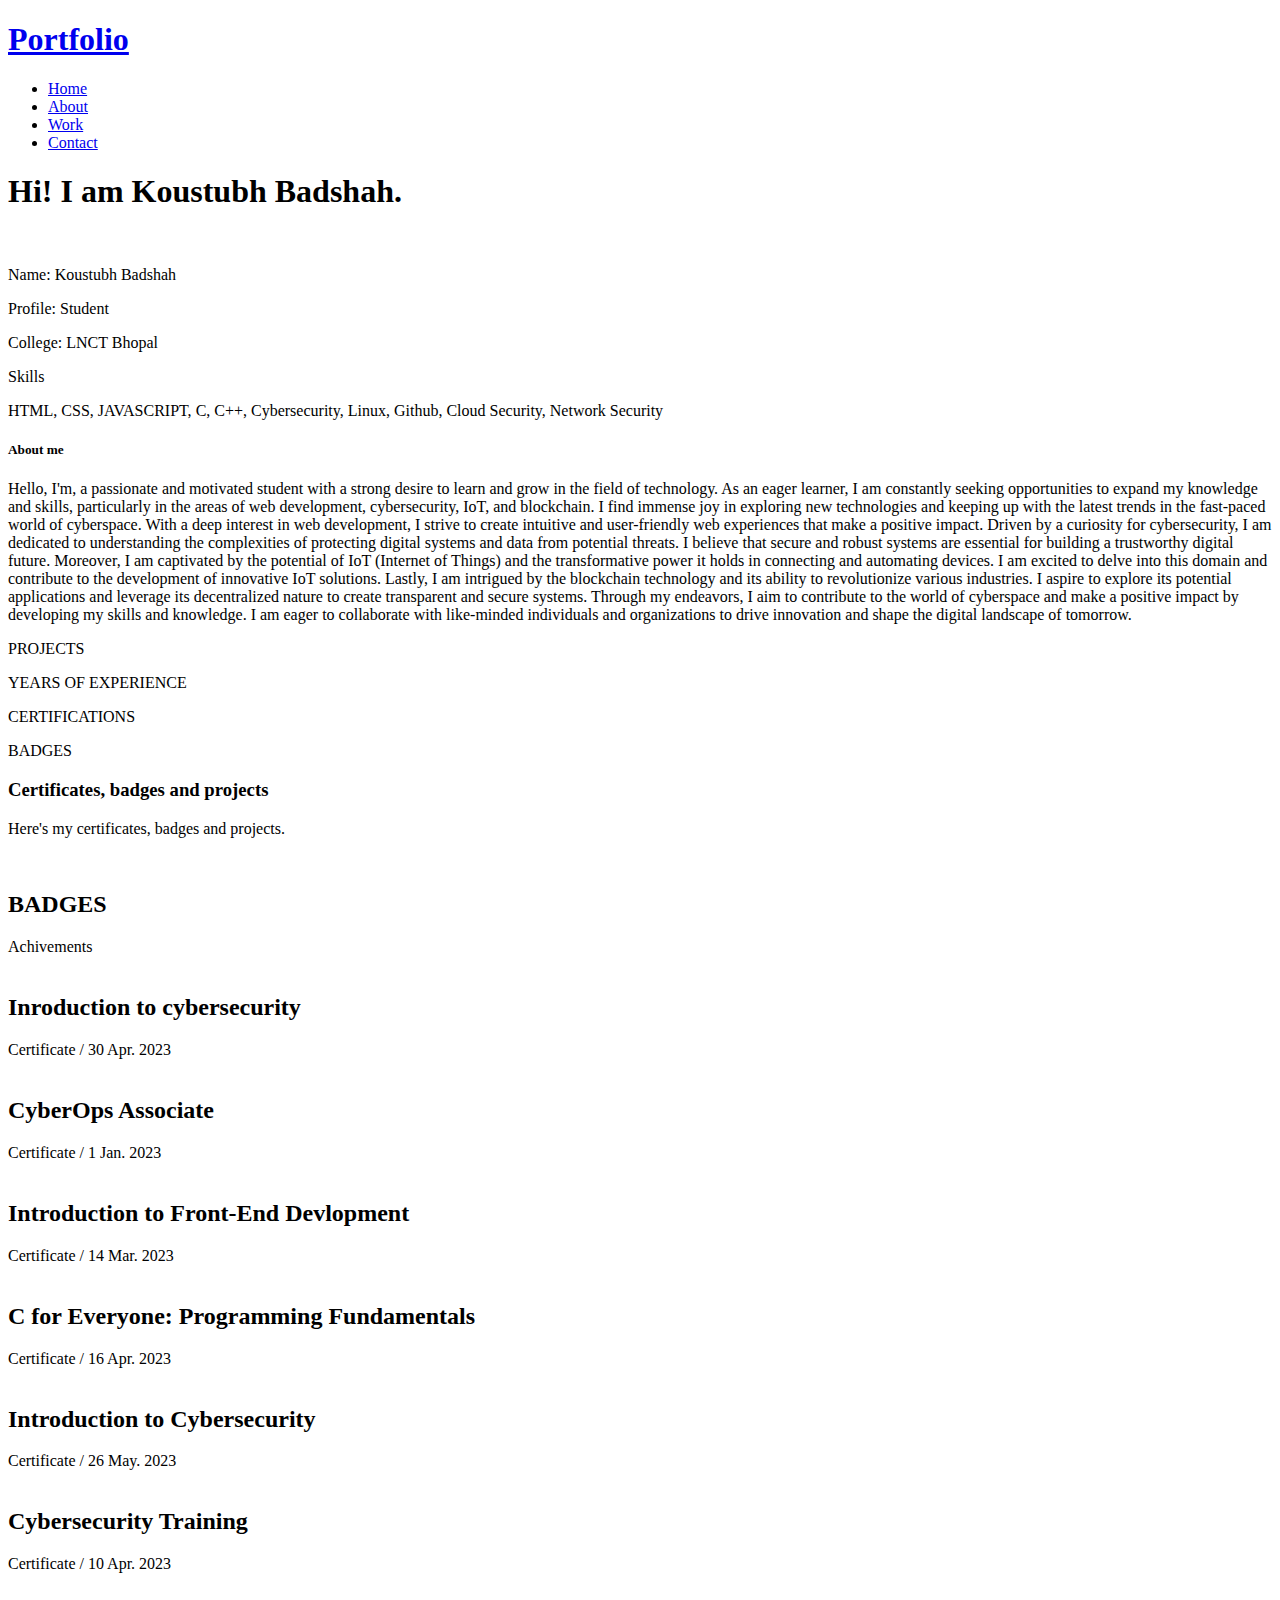
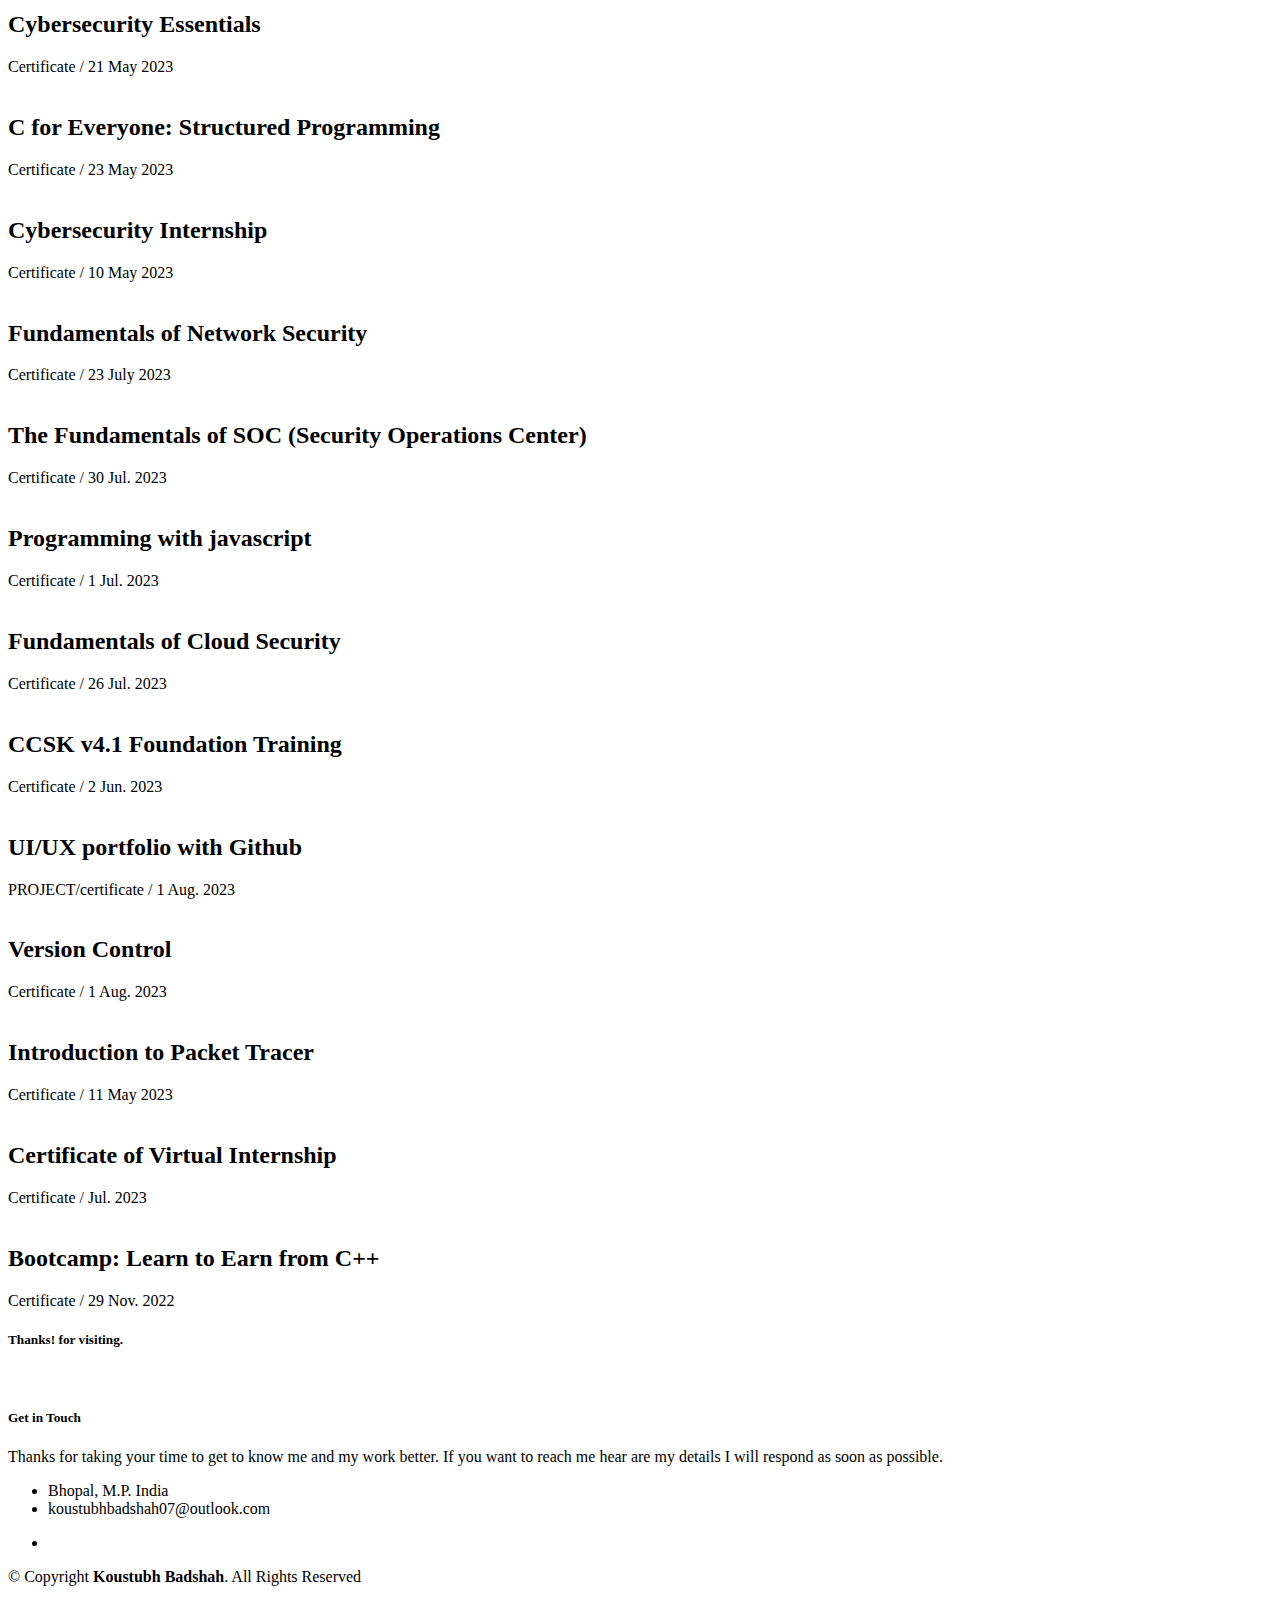
==== index.html @ f65e0d60 "added html file outside" ====
<!DOCTYPE html>
<html lang="en">

<head>
  <meta charset="utf-8">
  <meta content="width=device-width, initial-scale=1.0" name="viewport">

  <title>Koustubh-portfolio</title>
  <meta content="" name="description">
  <meta content="" name="keywords">

  <!-- Favicons -->
  <link href="assets/img/unnamed.jpg" rel="icon">
  <link href="assets/img/unnamed.jpg" rel="apple-touch-icon">

  <!-- Vendor CSS Files -->
  <link href="assets/vendor/bootstrap/css/bootstrap.min.css" rel="stylesheet">
  <link href="assets/vendor/bootstrap-icons/bootstrap-icons.css" rel="stylesheet">
  <link href="assets/vendor/glightbox/css/glightbox.min.css" rel="stylesheet">
  <link href="assets/vendor/swiper/swiper-bundle.min.css" rel="stylesheet">

  <!-- Template Main CSS File -->
  <link href="assets/css/style.css" rel="stylesheet">

  <!-- =======================================================
  * Template Name: DevFolio
  * Updated: Jul 27 2023 with Bootstrap v5.3.1
  * Template URL: https://bootstrapmade.com/devfolio-bootstrap-portfolio-html-template/
  * Author: BootstrapMade.com
  * License: https://bootstrapmade.com/license/
  ======================================================== -->
</head>

<body>

  <!-- ======= Header ======= -->
  <header id="header" class="fixed-top">
    <div class="container d-flex align-items-center justify-content-between">

      <h1 class="logo"><a href="index.html">Portfolio</a></h1>
      <!-- Uncomment below if you prefer to use an image logo -->
      <!-- <a href="index.html" class="logo"><img src="assets/img/logo.png" alt="" class="img-fluid"></a>-->

      <nav id="navbar" class="navbar">
        <ul>
          <li><a class="nav-link scrollto active" href="#hero">Home</a></li>
          <li><a class="nav-link scrollto" href="#about">About</a></li>
          <!-- <li><a class="nav-link scrollto" href="#services">Skills</a></li> -->
          <li><a class="nav-link scrollto " href="#work">Work</a></li>
          <!-- <li><a class="nav-link scrollto " href="#blog">Blog</a></li> -->
          <!-- <li class="dropdown"><a href="#"><span>Drop Down</span> <i class="bi bi-chevron-down"></i></a>
            <ul>
              <li><a href="#">Drop Down 1</a></li>
              <li class="dropdown"><a href="#"><span>Deep Drop Down</span> <i class="bi bi-chevron-right"></i></a>
                <ul>
                  <li><a href="#">Deep Drop Down 1</a></li>
                  <li><a href="#">Deep Drop Down 2</a></li>
                  <li><a href="#">Deep Drop Down 3</a></li>
                  <li><a href="#">Deep Drop Down 4</a></li>
                  <li><a href="#">Deep Drop Down 5</a></li>
                </ul>
              </li>
              <li><a href="#">Drop Down 2</a></li>
              <li><a href="#">Drop Down 3</a></li>
              <li><a href="#">Drop Down 4</a></li>
            </ul>
          </li> -->
          <li><a class="nav-link scrollto" href="#contact">Contact</a></li>
        </ul>
        <i class="bi bi-list mobile-nav-toggle"></i>
      </nav><!-- .navbar -->

    </div>
  </header><!-- End Header -->

  <!-- ======= Hero Section ======= -->
  <div id="hero" class="hero route bg-image" style="background-image: url(assets/img/siluette.jpg)">
    <div class="overlay-itro"></div>
    <div class="hero-content display-table">
      <div class="table-cell">
        <div class="container">
          <!--<p class="display-6 color-d">Hello, world!</p>-->
          <h1 class="hero-title mb-4">Hi! I am Koustubh Badshah.</h1>
          <p class="hero-subtitle"><span class="typed" data-typed-items="Creative Designer, Web Developer, Freelancer, Cybersecurity"></span></p>
          <!-- <p class="pt-3"><a class="btn btn-primary btn js-scroll px-4" href="#about" role="button">Learn More</a></p> -->
        </div>
      </div>
    </div>
  </div><!-- End Hero Section -->

  <main id="main">

    <!-- ======= About Section ======= -->
    <section id="about" class="about-mf sect-pt4 route">
      <div class="container">
        <div class="row">
          <div class="col-sm-12">
            <div class="box-shadow-full">
              <div class="row">
                <div class="col-md-6">
                  <div class="row">
                    <div class="col-sm-6 col-md-5">
                      <div class="about-img">
                        <img src="assets/img/img.png" class="img-fluid rounded b-shadow-a" alt="">
                      </div>
                    </div>
                    <div class="col-sm-6 col-md-7">
                      <div class="about-info">
                        <p><span class="title-s">Name: </span> <span>Koustubh Badshah</span></p>
                        <p><span class="title-s">Profile: </span> <span>Student</span></p>
                        <p><span class="title-s">College: </span> <span>LNCT Bhopal</span></p>
                        <!-- <p><span class="title-s">Email: </span> <span>contact@example.com</span></p> -->
                        <!-- <p><span class="title-s">Phone: </span> <span>(617) 557-0089</span></p> -->
                      </div>
                    </div>
                  </div>
                  <div class="skill-mf">
                    <p class="title-s">Skills</p>
                    <span>HTML,</span> <span class="pull-right"></span>
                    <!-- <div class="progress">
                      <div class="progress-bar" role="progressbar" style="width: 85%;" aria-valuenow="85" aria-valuemin="0" aria-valuemax="100"></div>
                    </div> -->
                    <span>CSS,</span> <span class="pull-right"></span>
                    <!-- <div class="progress">
                      <div class="progress-bar" role="progressbar" style="width: 75%" aria-valuenow="75" aria-valuemin="0" aria-valuemax="100"></div>
                    </div> -->
                    <!-- <span>PHP</span> <span class="pull-right">50%</span>
                    <div class="progress">
                      <div class="progress-bar" role="progressbar" style="width: 50%" aria-valuenow="50" aria-valuemin="0" aria-valuemax="100"></div>
                    </div> -->
                    <span>JAVASCRIPT,</span> <span class="pull-right"></span>
                    <!-- <div class="progress">
                      <div class="progress-bar" role="progressbar" style="width: 90%" aria-valuenow="90" aria-valuemin="0" aria-valuemax="100"></div>
                    </div> -->
                    <span>C,</span> <span class="pull-right"></span>
                    <!-- <div class="progress">
                      <div class="progress-bar" role="progressbar" style="width: 90%" aria-valuenow="90" aria-valuemin="0" aria-valuemax="100"></div>
                    </div> -->
                    <span>C++,</span> <span class="pull-right"></span>
                    <!-- <div class="progress">
                      <div class="progress-bar" role="progressbar" style="width: 90%" aria-valuenow="90" aria-valuemin="0" aria-valuemax="100"></div>
                    </div> -->
                    <span>Cybersecurity,</span> <span class="pull-right"></span>
                    <!-- <div class="progress">
                      <div class="progress-bar" role="progressbar" style="width: 90%" aria-valuenow="90" aria-valuemin="0" aria-valuemax="100"></div>
                    </div> -->
                    <span>Linux,</span> <span class="pull-right"></span>
                    <!-- <div class="progress">
                      <div class="progress-bar" role="progressbar" style="width: 90%" aria-valuenow="90" aria-valuemin="0" aria-valuemax="100"></div>
                    </div> -->
                    <span>Github,</span> <span class="pull-right"></span>
                    <!-- <div class="progress">
                      <div class="progress-bar" role="progressbar" style="width: 90%" aria-valuenow="90" aria-valuemin="0" aria-valuemax="100"></div>
                    </div> -->
                    <span>Cloud Security,</span> <span class="pull-right"></span>
                    <!-- <div class="progress">
                      <div class="progress-bar" role="progressbar" style="width: 90%" aria-valuenow="90" aria-valuemin="0" aria-valuemax="100"></div>
                    </div> -->
                    <span>Network Security</span> <span class="pull-right"></span>
                    <!-- <div class="progress">
                      <div class="progress-bar" role="progressbar" style="width: 90%" aria-valuenow="90" aria-valuemin="0" aria-valuemax="100"></div>
                    </div>
                    <span>Cybersecurity</span> <span class="pull-right"></span>
                    <div class="progress">
                      <div class="progress-bar" role="progressbar" style="width: 90%" aria-valuenow="90" aria-valuemin="0" aria-valuemax="100"></div>
                    </div>
                    <span>Cybersecurity</span> <span class="pull-right"></span>
                    <div class="progress">
                      <div class="progress-bar" role="progressbar" style="width: 90%" aria-valuenow="90" aria-valuemin="0" aria-valuemax="100"></div>
                    </div> -->
                  </div>
                </div>
                <div class="col-md-6">
                  <div class="about-me pt-4 pt-md-0">
                    <div class="title-box-2">
                      <h5 class="title-left">
                        About me
                      </h5>
                    </div>
                    <p class="lead">
                      Hello, I'm, a passionate and motivated student with a strong desire to learn and grow in the field of technology. As
                      an eager learner, I am constantly seeking opportunities to expand my knowledge and skills, particularly in the areas
                      of web development, cybersecurity, IoT, and blockchain.
                    
                      I find immense joy in exploring new technologies and keeping up with the latest trends in the fast-paced world of
                      cyberspace. With a deep interest in web development, I strive to create intuitive and user-friendly web experiences
                      that make a positive impact.
                    
                      Driven by a curiosity for cybersecurity, I am dedicated to understanding the complexities of protecting digital
                      systems and data from potential threats. I believe that secure and robust systems are essential for building a
                      trustworthy digital future.
                    
                      Moreover, I am captivated by the potential of IoT (Internet of Things) and the transformative power it holds in
                      connecting and automating devices. I am excited to delve into this domain and contribute to the development of
                      innovative IoT solutions.
                    
                      Lastly, I am intrigued by the blockchain technology and its ability to revolutionize various industries. I aspire to
                      explore its potential applications and leverage its decentralized nature to create transparent and secure systems.
                    
                      Through my endeavors, I aim to contribute to the world of cyberspace and make a positive impact by developing my
                      skills and knowledge. I am eager to collaborate with like-minded individuals and organizations to drive innovation and
                      shape the digital landscape of tomorrow.
                    </p>
                  </div>
                </div>
              </div>
            </div>
          </div>
        </div>
      </div>
    </section><!-- End About Section -->

   

    <!-- ======= Counter Section ======= -->
    <div class="section-counter paralax-mf bg-image" style="background-image: url(assets/img/counters-bg.jpg)">
      <div class="overlay-mf"></div>
      <div class="container position-relative">
        <div class="row">
          <div class="col-sm-3 col-lg-3">
            <div class="counter-box counter-box pt-4 pt-md-0">
              <div class="counter-ico">
                <span class="ico-circle"><i class="bi bi-check"></i></span>
              </div>
              <div class="counter-num">
                <p data-purecounter-start="0" data-purecounter-end="1" data-purecounter-duration="1" class="counter purecounter"></p>
                <span class="counter-text">PROJECTS</span>
              </div>
            </div>
          </div>
          <div class="col-sm-3 col-lg-3">
            <div class="counter-box pt-4 pt-md-0">
              <div class="counter-ico">
                <span class="ico-circle"><i class="bi bi-journal-richtext"></i></span>
              </div>
              <div class="counter-num">
                <p data-purecounter-start="0" data-purecounter-end="0" data-purecounter-duration="1" class="counter purecounter"></p>
                <span class="counter-text">YEARS OF EXPERIENCE</span>
              </div>
            </div>
          </div>
          <div class="col-sm-3 col-lg-3">
            <div class="counter-box pt-4 pt-md-0">
              <div class="counter-ico">
                <span class="ico-circle"><i class="bi bi-people"></i></span>
              </div>
              <div class="counter-num">
                <p data-purecounter-start="0" data-purecounter-end="17" data-purecounter-duration="1" class="counter purecounter"></p>
                <span class="counter-text">CERTIFICATIONS</span>
              </div>
            </div>
          </div>
          <div class="col-sm-3 col-lg-3">
            <div class="counter-box pt-4 pt-md-0">
              <div class="counter-ico">
                <span class="ico-circle"><i class="bi bi-award"></i></span>
              </div>
              <div class="counter-num">
                <p data-purecounter-start="0" data-purecounter-end="2" data-purecounter-duration="1" class="counter purecounter"></p>
                <span class="counter-text">BADGES</span>
              </div>
            </div>
          </div>
        </div>
      </div>
    </div><!-- End Counter Section -->

    <!-- ======= Portfolio Section ======= -->
    <section id="work" class="portfolio-mf sect-pt4 route">
      <div class="container">
        <div class="row">
          <div class="col-sm-12">
            <div class="title-box text-center">
              <h3 class="title-a">
                Certificates, badges and projects
              </h3>
              <p class="subtitle-a">
                Here's my certificates, badges and projects. 
              </p>
              <div class="line-mf"></div>
            </div>
          </div>
        </div>
        <div class="row">
          <div class="col-md-4">
            <div class="work-box">
              <a href="assets/img/quality-badge.jpg" data-gallery="portfolioGallery" class="portfolio-lightbox">
                <div class="work-img">
                  <img src="assets/img/quality-badge.jpg" alt="" class="img-fluid">
                </div>
              </a>
              <div class="work-content">
                <div class="row">
                  <div class="col-sm-8">
                    <h2 class="w-title">BADGES</h2>
                    <div class="w-more">
                      <span class="w-ctegory">Achivements</span> 
                    </div>
                  </div>
                  <div class="col-sm-4">
                    <div class="w-like">
                      <a href="badge.html"> <span class="bi bi-plus-circle"></span></a>
                    </div>
                  </div>
                </div>
              </div>
            </div>
          </div>
          <div class="col-md-4">
            <div class="work-box">
              <a href="assets/img/cisco introduction to cybersecurity.jpeg" data-gallery="portfolioGallery" class="portfolio-lightbox">
                <div class="work-img">
                  <img src="assets/img/cisco introduction to cybersecurity.jpeg" alt="" class="img-fluid">
                </div>
              </a>
              <div class="work-content">
                <div class="row">
                  <div class="col-sm-8">
                    <h2 class="w-title">Inroduction to cybersecurity</h2>
                    <div class="w-more">
                      <span class="w-ctegory">Certificate</span> / <span class="w-date">30 Apr. 2023</span>
                   <!-- <p>
                    can describe hear !!!!!!!!!!
                   </p> -->
                    </div>
                  </div>
                  <!-- <div class="col-sm-4">
                    <div class="w-like">
                      <a href="portfolio-details.html"> <span class="bi bi-plus-circle"></span></a>
                    </div>
                  </div>  -->
                </div>
              </div>
            </div>
          </div>
          <div class="col-md-4">
            <div class="work-box">
              <a href="assets/img/cisco cyberops associate.jpeg" data-gallery="portfolioGallery" class="portfolio-lightbox">
                <div class="work-img">
                  <img src="assets/img/cisco cyberops associate.jpeg" alt="" class="img-fluid">
                </div>
              </a>
              <div class="work-content">
                <div class="row">
                  <div class="col-sm-8">
                    <h2 class="w-title">CyberOps Associate</h2>
                    <div class="w-more">
                      <span class="w-ctegory">Certificate</span> / <span class="w-date">1 Jan. 2023</span>
                    </div>
                  </div>
                  <!-- <div class="col-sm-4">
                    <div class="w-like">
                      <a href="portfolio-details.html"> <span class="bi bi-plus-circle"></span></a>
                    </div>
                  </div> -->
                </div>
              </div>
            </div>
          </div>
          <div class="col-md-4">
            <div class="work-box">
              <a href="assets/img/courcera intro-to-frontend.jpeg" data-gallery="portfolioGallery" class="portfolio-lightbox">
                <div class="work-img">
                  <img src="assets/img/courcera intro-to-frontend.jpeg" alt="" class="img-fluid">
                </div>
              </a>
              <div class="work-content">
                <div class="row">
                  <div class="col-sm-8">
                    <h2 class="w-title">Introduction to Front-End Devlopment</h2>
                    <div class="w-more">
                      <span class="w-ctegory">Certificate</span> / <span class="w-date">14 Mar. 2023</span>
                    </div>
                  </div>
                  <!-- <div class="col-sm-4">
                    <div class="w-like">
                      <a href="portfolio-details.html"> <span class="bi bi-plus-circle"></span></a>
                    </div>
                  </div> -->
                </div>
              </div>
            </div>
          </div>
          <div class="col-md-4">
            <div class="work-box">
              <a href="assets/img/c fundamental prog.jpeg" data-gallery="portfolioGallery" class="portfolio-lightbox">
                <div class="work-img">
                  <img src="assets/img/c fundamental prog.jpeg" alt="" class="img-fluid">
                </div>
              </a>
              <div class="work-content">
                <div class="row">
                  <div class="col-sm-8">
                    <h2 class="w-title">C for Everyone: Programming Fundamentals</h2>
                    <div class="w-more">
                      <span class="w-ctegory">Certificate</span> / <span class="w-date">16 Apr. 2023</span>
                    </div>
                  </div>
                  <!-- <div class="col-sm-4">
                    <div class="w-like">
                      <a href="portfolio-details.html"> <span class="bi bi-plus-circle"></span></a>
                    </div>
                  </div> -->
                </div>
              </div>
            </div>
          </div>
          <div class="col-md-4">
            <div class="work-box">
              <a href="assets/img/intro to cybersecurity palo alto.jpeg" data-gallery="portfolioGallery" class="portfolio-lightbox">
                <div class="work-img">
                  <img src="assets/img/intro to cybersecurity palo alto.jpeg" alt="" class="img-fluid">
                </div>
              </a>
              <div class="work-content">
                <div class="row">
                  <div class="col-sm-8">
                    <h2 class="w-title">Introduction to Cybersecurity</h2>
                    <div class="w-more">
                      <span class="w-ctegory">Certificate</span> / <span class="w-date">26 May. 2023</span>
                    </div>
                  </div>
                  <!-- <div class="col-sm-4">
                    <div class="w-like">
                      <a href="portfolio-details.html"> <span class="bi bi-plus-circle"></span></a>
                    </div>
                  </div> -->
                </div>
              </div>
            </div>
          </div>
          <div class="col-md-4">
            <div class="work-box">
              <a href="assets/img/Koustubh Badshah_Training Completion.jpg" data-gallery="portfolioGallery" class="portfolio-lightbox">
                <div class="work-img">
                  <img src="assets/img/Koustubh Badshah_Training Completion.jpg" alt="" class="img-fluid">
                </div>
              </a>
              <div class="work-content">
                <div class="row">
                  <div class="col-sm-8">
                    <h2 class="w-title">Cybersecurity Training</h2>
                    <div class="w-more">
                      <span class="w-ctegory">Certificate</span> / <span class="w-date">10 Apr. 2023</span>
                    </div>
                  </div>
                  <!-- <div class="col-sm-4">
                    <div class="w-like">
                      <a href="portfolio-details.html"> <span class="bi bi-plus-circle"></span></a>
                    </div>
                  </div> -->
                </div>
              </div>
            </div>
          </div>
          <div class="col-md-4">
            <div class="work-box">
              <a href="assets/img/cisco cybersecurity essentials.jpeg" data-gallery="portfolioGallery" class="portfolio-lightbox">
                <div class="work-img">
                  <img src="assets/img/cisco cybersecurity essentials.jpeg" alt="" class="img-fluid">
                </div>
              </a>
              <div class="work-content">
                <div class="row">
                  <div class="col-sm-8">
                    <h2 class="w-title">Cybersecurity Essentials</h2>
                    <div class="w-more">
                      <span class="w-ctegory">Certificate</span> / <span class="w-date">21 May 2023</span>
                    </div>
                  </div>
                  <!-- <div class="col-sm-4">
                    <div class="w-like">
                      <a href="portfolio-details.html"> <span class="bi bi-plus-circle"></span></a>
                    </div>
                  </div> -->
                </div>
              </div>
            </div>
          </div>
          <div class="col-md-4">
            <div class="work-box">
              <a href="assets/img/c stuctured prog.jpeg" data-gallery="portfolioGallery" class="portfolio-lightbox">
                <div class="work-img">
                  <img src="assets/img/c stuctured prog.jpeg" alt="" class="img-fluid">
                </div>
              </a>
              <div class="work-content">
                <div class="row">
                  <div class="col-sm-8">
                    <h2 class="w-title">C for Everyone: Structured Programming</h2>
                    <div class="w-more">
                      <span class="w-ctegory">Certificate</span> / <span class="w-date">23 May 2023</span>
                    </div>
                  </div>
                  <!-- <div class="col-sm-4">
                    <div class="w-like">
                      <a href="portfolio-details.html"> <span class="bi bi-plus-circle"></span></a>
                    </div>
                  </div> -->
                </div>
              </div>
            </div>
          </div>
          <div class="col-md-4">
            <div class="work-box">
              <a href="assets/img/Koustubh Badshah_Internship Completion.jpg" data-gallery="portfolioGallery" class="portfolio-lightbox">
                <div class="work-img">
                  <img src="assets/img/Koustubh Badshah_Internship Completion.jpg" alt="" class="img-fluid">
                </div>
              </a>
              <div class="work-content">
                <div class="row">
                  <div class="col-sm-8">
                    <h2 class="w-title">Cybersecurity Internship</h2>
                    <div class="w-more">
                      <span class="w-ctegory">Certificate</span> / <span class="w-date">10 May 2023</span>
                    </div>
                  </div>
                  <!-- <div class="col-sm-4">
                    <div class="w-like">
                      <a href="portfolio-details.html"> <span class="bi bi-plus-circle"></span></a>
                    </div>
                  </div> -->
                </div>
              </div>
            </div>
          </div>
          <div class="col-md-4">
            <div class="work-box">
              <a href="assets/img/palo alto fundamental of network security.jpeg" data-gallery="portfolioGallery" class="portfolio-lightbox">
                <div class="work-img">
                  <img src="assets/img/palo alto fundamental of network security.jpeg" alt="" class="img-fluid">
                </div>
              </a>
              <div class="work-content">
                <div class="row">
                  <div class="col-sm-8">
                    <h2 class="w-title">Fundamentals of Network Security</h2>
                    <div class="w-more">
                      <span class="w-ctegory">Certificate</span> / <span class="w-date">23 July 2023</span>
                    </div>
                  </div>
                  <!-- <div class="col-sm-4">
                    <div class="w-like">
                      <a href="portfolio-details.html"> <span class="bi bi-plus-circle"></span></a>
                    </div>
                  </div> -->
                </div>
              </div>
            </div>
          </div>
          <div class="col-md-4">
            <div class="work-box">
              <a href="assets/img/soc certificate.jpeg" data-gallery="portfolioGallery" class="portfolio-lightbox">
                <div class="work-img">
                  <img src="assets/img/soc certificate.jpeg" alt="" class="img-fluid">
                </div>
              </a>
              <div class="work-content">
                <div class="row">
                  <div class="col-sm-8">
                    <h2 class="w-title">The Fundamentals of SOC (Security Operations Center)</h2>
                    <div class="w-more">
                      <span class="w-ctegory">Certificate</span> / <span class="w-date">30 Jul. 2023</span>
                    </div>
                  </div>
                  <!-- <div class="col-sm-4">
                    <div class="w-like">
                      <a href="portfolio-details.html"> <span class="bi bi-plus-circle"></span></a>
                    </div> -->
                  </div>
                </div>
              </div>
          </div>
          <div class="col-md-4">
            <div class="work-box">
              <a href="assets/img/coursera javascript .jpeg" data-gallery="portfolioGallery" class="portfolio-lightbox">
                <div class="work-img">
                  <img src="assets/img/coursera javascript .jpeg" alt="" class="img-fluid">
                </div>
              </a>
              <div class="work-content">
                <div class="row">
                  <div class="col-sm-8">
                    <h2 class="w-title">Programming with javascript</h2>
                    <div class="w-more">
                      <span class="w-ctegory">Certificate</span> / <span class="w-date">1 Jul. 2023</span>
                    </div>
                  </div>
                  <!-- <div class="col-sm-4">
                    <div class="w-like">
                      <a href="portfolio-details.html"> <span class="bi bi-plus-circle"></span></a>
                    </div>
                  </div> -->
                </div>
              </div>
            </div>
          </div>
          <div class="col-md-4">
            <div class="work-box">
              <a href="assets/img/fundamental cloud palo alto.jpeg" data-gallery="portfolioGallery" class="portfolio-lightbox">
                <div class="work-img">
                  <img src="assets/img/fundamental cloud palo alto.jpeg" alt="" class="img-fluid">
                </div>
              </a>
              <div class="work-content">
                <div class="row">
                  <div class="col-sm-8">
                    <h2 class="w-title">Fundamentals of Cloud Security</h2>
                    <div class="w-more">
                      <span class="w-ctegory">Certificate</span> / <span class="w-date">26 Jul. 2023</span>
                    </div>
                  </div>
                  <!-- <div class="col-sm-4">
                    <div class="w-like">
                      <a href="portfolio-details.html"> <span class="bi bi-plus-circle"></span></a>
                    </div>
                  </div> -->
                </div>
              </div>
            </div>
          </div>
          <div class="col-md-4">
            <div class="work-box">
              <a href="assets/img/cisco cloud security alliance.jpeg" data-gallery="portfolioGallery" class="portfolio-lightbox">
                <div class="work-img">
                  <img src="assets/img/cisco cloud security alliance.jpeg" alt="" class="img-fluid">
                </div>
              </a>
              <div class="work-content">
                <div class="row">
                  <div class="col-sm-8">
                    <h2 class="w-title">CCSK v4.1 Foundation Training</h2>
                    <div class="w-more">
                      <span class="w-ctegory">Certificate</span> / <span class="w-date">2 Jun. 2023</span>
                    </div>
                  </div>
                  <!-- <div class="col-sm-4">
                    <div class="w-like">
                      <a href="portfolio-details.html"> <span class="bi bi-plus-circle"></span></a>
                    </div>
                  </div> -->
                </div>
              </div>
            </div>
          </div>
          <div class="col-md-4">
            <div class="work-box">
              <a href="assets/img/portfolio.jpeg" data-gallery="portfolioGallery" class="portfolio-lightbox">
                <div class="work-img">
                  <img src="assets/img/portfolio.jpeg" alt="" class="img-fluid">
                </div>
              </a>
              <div class="work-content">
                <div class="row">
                  <div class="col-sm-8">
                    <h2 class="w-title">UI/UX portfolio with Github</h2>
                    <div class="w-more">
                      <span class="w-ctegory">PROJECT/certificate</span> / <span class="w-date">1 Aug. 2023</span>
                    </div>
                  </div>
                  <div class="col-sm-4">
                    <div class="w-like">
                      <a href="portfolio-project.html"> <span class="bi bi-plus-circle"></span></a>
                    </div>
                  </div>
                </div>
              </div>
            </div>
          </div>
          <div class="col-md-4">
            <div class="work-box">
              <a href="assets/img/version controll.jpeg" data-gallery="portfolioGallery" class="portfolio-lightbox">
                <div class="work-img">
                  <img src="assets/img/version controll.jpeg" alt="" class="img-fluid">
                </div>
              </a>
              <div class="work-content">
                <div class="row">
                  <div class="col-sm-8">
                    <h2 class="w-title">Version Control</h2>
                    <div class="w-more">
                      <span class="w-ctegory">Certificate</span> / <span class="w-date">1 Aug. 2023</span>
                    </div>
                  </div>
                  <!-- <div class="col-sm-4">
                    <div class="w-like">
                      <a href="portfolio-details.html"> <span class="bi bi-plus-circle"></span></a>
                    </div>
                  </div> -->
                </div>
              </div>
            </div>
          </div>
          <div class="col-md-4">
            <div class="work-box">
              <a href="assets/img/cisco introduction to packet tracer.jpeg" data-gallery="portfolioGallery" class="portfolio-lightbox">
                <div class="work-img">
                  <img src="assets/img/cisco introduction to packet tracer.jpeg" alt="" class="img-fluid">
                </div>
              </a>
              <div class="work-content">
                <div class="row">
                  <div class="col-sm-8">
                    <h2 class="w-title">Introduction to Packet Tracer</h2>
                    <div class="w-more">
                      <span class="w-ctegory">Certificate</span> / <span class="w-date">11 May 2023</span>
                    </div>
                  </div>
                  <!-- <div class="col-sm-4">
                    <div class="w-like">
                      <a href="portfolio-details.html"> <span class="bi bi-plus-circle"></span></a>
                    </div>
                  </div> -->
                </div>
              </div>
            </div>
          </div>
          <div class="col-md-4">
            <div class="work-box">
              <a href="assets/img/aicte certificate.jpeg" data-gallery="portfolioGallery" class="portfolio-lightbox">
                <div class="work-img">
                  <img src="assets/img/aicte certificate.jpeg" alt="" class="img-fluid">
                </div>
              </a>
              <div class="work-content">
                <div class="row">
                  <div class="col-sm-8">
                    <h2 class="w-title">Certificate of Virtual Internship</h2>
                    <div class="w-more">
                      <span class="w-ctegory">Certificate</span> / <span class="w-date">Jul. 2023</span>
                    </div>
                  </div>
                  <!-- <div class="col-sm-4">
                    <div class="w-like">
                      <a href="portfolio-details.html"> <span class="bi bi-plus-circle"></span></a>
                    </div>
                  </div> -->
                </div>
              </div>
            </div>
          </div>
          <div class="col-md-4">
            <div class="work-box">
              <a href="assets/img/c++ bootcamp.jpeg" data-gallery="portfolioGallery" class="portfolio-lightbox">
                <div class="work-img">
                  <img src="assets/img/c++ bootcamp.jpeg" alt="" class="img-fluid">
                </div>
              </a>
              <div class="work-content">
                <div class="row">
                  <div class="col-sm-8">
                    <h2 class="w-title">Bootcamp: Learn to Earn from C++</h2>
                    <div class="w-more">
                      <span class="w-ctegory">Certificate</span> / <span class="w-date">29 Nov. 2022</span>
                    </div>
                  </div>
                  <!-- <div class="col-sm-4">
                    <div class="w-like">
                      <a href="portfolio-details.html"> <span class="bi bi-plus-circle"></span></a>
                    </div>
                  </div> -->
                </div>
              </div>
            </div>
          </div>
          <!-- <div class="col-md-4">
            <div class="work-box">
              <a href="assets/img/work-2.jpg" data-gallery="portfolioGallery" class="portfolio-lightbox">
                <div class="work-img">
                  <img src="assets/img/work-2.jpg" alt="" class="img-fluid">
                </div>
              </a>
              <div class="work-content">
                <div class="row">
                  <div class="col-sm-8">
                    <h2 class="w-title">Loreda Cuno Nere</h2>
                    <div class="w-more">
                      <span class="w-ctegory">Web Design</span> / <span class="w-date">18 Sep. 2018</span>
                    </div>
                  </div>
                  <div class="col-sm-4">
                    <div class="w-like">
                      <a href="portfolio-details.html"> <span class="bi bi-plus-circle"></span></a>
                    </div>
                  </div>
                </div>
              </div>
            </div>
          </div> -->
        </div>
        </div>
      </div>
    </section><!-- End Portfolio Section -->

    <!-- ======= Testimonials Section ======= -->
    <!-- <div class="testimonials paralax-mf bg-image" style="background-image: url(assets/img/overlay-bg.jpg)">
      <div class="overlay-mf"></div>
      <div class="container">
        <div class="row">
          <div class="col-md-12">

            <div class="testimonials-slider swiper" data-aos="fade-up" data-aos-delay="100">
              <div class="swiper-wrapper">

                <div class="swiper-slide">
                  <div class="testimonial-box">
                    <div class="author-test">
                      <img src="assets/img/testimonial-2.jpg" alt="" class="rounded-circle b-shadow-a">
                      <span class="author">Xavi Alonso</span>
                    </div>
                    <div class="content-test">
                      <p class="description lead">
                        Curabitur arcu erat, accumsan id imperdiet et, porttitor at sem. Lorem ipsum dolor sit amet,
                        consectetur adipiscing elit.
                      </p>
                    </div>
                  </div>
                </div>End testimonial item -->

                <!-- <div class="swiper-slide">
                  <div class="testimonial-box">
                    <div class="author-test">
                      <img src="assets/img/testimonial-4.jpg" alt="" class="rounded-circle b-shadow-a">
                      <span class="author">Marta Socrate</span>
                    </div>
                    <div class="content-test">
                      <p class="description lead">
                        Curabitur arcu erat, accumsan id imperdiet et, porttitor at sem. Lorem ipsum dolor sit amet,
                        consectetur adipiscing elit.
                      </p>
                    </div>
                  </div>
                </div>End testimonial item -->
              <!-- </div>
              <div class="swiper-pagination"></div>
            </div> -->

            <!-- <div id="testimonial-mf" class="owl-carousel owl-theme">
          
        </div> -->
          <!-- </div>
        </div>
      </div>
    </div>End Testimonials Section -->

    <!-- ======= Blog Section ======= -->
    <!-- <section id="blog" class="blog-mf sect-pt4 route">
      <div class="container">
        <div class="row">
          <div class="col-sm-12">
            <div class="title-box text-center">
              <h3 class="title-a">
                Blog
              </h3>
              <p class="subtitle-a">
                Lorem ipsum, dolor sit amet consectetur adipisicing elit.
              </p>
              <div class="line-mf"></div>
            </div>
          </div>
        </div>
        <div class="row">
          <div class="col-md-4">
            <div class="card card-blog">
              <div class="card-img">
                <a href="blog-single.html"><img src="assets/img/post-1.jpg" alt="" class="img-fluid"></a>
              </div>
              <div class="card-body">
                <div class="card-category-box">
                  <div class="card-category">
                    <h6 class="category">Travel</h6>
                  </div>
                </div>
                <h3 class="card-title"><a href="blog-single.html">See more ideas about Travel</a></h3>
                <p class="card-description">
                  Proin eget tortor risus. Pellentesque in ipsum id orci porta dapibus. Praesent sapien massa, convallis
                  a pellentesque nec,
                  egestas non nisi.
                </p>
              </div>
              <div class="card-footer">
                <div class="post-author">
                  <a href="#">
                    <img src="assets/img/testimonial-2.jpg" alt="" class="avatar rounded-circle">
                    <span class="author">Morgan Freeman</span>
                  </a>
                </div>
                <div class="post-date">
                  <span class="bi bi-clock"></span> 10 min
                </div>
              </div>
            </div>
          </div>
          <div class="col-md-4">
            <div class="card card-blog">
              <div class="card-img">
                <a href="blog-single.html"><img src="assets/img/post-2.jpg" alt="" class="img-fluid"></a>
              </div>
              <div class="card-body">
                <div class="card-category-box">
                  <div class="card-category">
                    <h6 class="category">Web Design</h6>
                  </div>
                </div>
                <h3 class="card-title"><a href="blog-single.html">See more ideas about Travel</a></h3>
                <p class="card-description">
                  Proin eget tortor risus. Pellentesque in ipsum id orci porta dapibus. Praesent sapien massa, convallis
                  a pellentesque nec,
                  egestas non nisi.
                </p>
              </div>
              <div class="card-footer">
                <div class="post-author">
                  <a href="#">
                    <img src="assets/img/testimonial-2.jpg" alt="" class="avatar rounded-circle">
                    <span class="author">Morgan Freeman</span>
                  </a>
                </div>
                <div class="post-date">
                  <span class="bi bi-clock"></span> 10 min
                </div>
              </div>
            </div>
          </div>
          <div class="col-md-4">
            <div class="card card-blog">
              <div class="card-img">
                <a href="blog-single.html"><img src="assets/img/post-3.jpg" alt="" class="img-fluid"></a>
              </div>
              <div class="card-body">
                <div class="card-category-box">
                  <div class="card-category">
                    <h6 class="category">Web Design</h6>
                  </div>
                </div>
                <h3 class="card-title"><a href="blog-single.html">See more ideas about Travel</a></h3>
                <p class="card-description">
                  Proin eget tortor risus. Pellentesque in ipsum id orci porta dapibus. Praesent sapien massa, convallis
                  a pellentesque nec,
                  egestas non nisi.
                </p>
              </div>
              <div class="card-footer">
                <div class="post-author">
                  <a href="#">
                    <img src="assets/img/testimonial-2.jpg" alt="" class="avatar rounded-circle">
                    <span class="author">Morgan Freeman</span>
                  </a>
                </div>
                <div class="post-date">
                  <span class="bi bi-clock"></span> 10 min
                </div>
              </div>
            </div>
          </div>
        </div>
      </div>
    </section>End Blog Section -->

    <!-- ======= Contact Section ======= -->
    <section id="contact" class="paralax-mf footer-paralax bg-image sect-mt4 route" style="background-image: url(assets/img/overlay-bg.jpg)">
      <div class="overlay-mf"></div>
      <div class="container">
        <div class="row">
          <div class="col-sm-12">
            <div class="contact-mf">
              <div id="contact" class="box-shadow-full">
                <div class="row">
                  <div class="col-md-6">
                    <div class="title-box-2">
                      <h5 class="title-left">
                        Thanks! for visiting.
                      </h5>
                    </div>
                    <div>
                      <img src="assets/img/friendship.jpg" alt="" class="img-fluid">
                      <!-- <form action="forms/contact.php" method="post" role="form" class="php-email-form">
                        <div class="row">
                          <div class="col-md-12 mb-3">
                            <div class="form-group">
                              <input type="text" name="name" class="form-control" id="name" placeholder="Your Name" required>
                            </div>
                          </div>
                          <div class="col-md-12 mb-3">
                            <div class="form-group">
                              <input type="email" class="form-control" name="email" id="email" placeholder="Your Email" required>
                            </div>
                          </div>
                          <div class="col-md-12 mb-3">
                            <div class="form-group">
                              <input type="text" class="form-control" name="subject" id="subject" placeholder="Subject" required>
                            </div>
                          </div>
                          <div class="col-md-12">
                            <div class="form-group">
                              <textarea class="form-control" name="message" rows="5" placeholder="Message" required></textarea>
                            </div>
                          </div>
                          <div class="col-md-12 text-center my-3">
                            <div class="loading">Loading</div>
                            <div class="error-message"></div>
                            <div class="sent-message">Your message has been sent. Thank you!</div>
                          </div>
                          <div class="col-md-12 text-center">
                            <button type="submit" class="button button-a button-big button-rouded">Send Message</button>
                          </div>
                        </div>
                      </form> -->
                    </div>
                  </div>
                  <div class="col-md-6">
                    <div class="title-box-2 pt-4 pt-md-0">
                      <h5 class="title-left">
                        Get in Touch
                      </h5>
                    </div>
                    <div class="more-info">
                      <p class="lead">
                        Thanks for taking your time to get to know me and my work better. If you want to reach me 
                        hear are my details I will respond as soon as possible.
                      </p>
                      <ul class="list-ico">
                        <li><span class="bi bi-geo-alt"></span> Bhopal, M.P. India</li>
                        <!-- <li><span class="bi bi-phone"></span> (617) 557-0089</li> -->
                        <li><span class="bi bi-envelope"></span> koustubhbadshah07@outlook.com</li>
                      </ul>
                    </div>
                    <div class="socials">
                      <ul>
                        <!-- <li><a href=""><span class="ico-circle"><i class="bi bi-facebook"></i></span></a></li> -->
                        <!-- <li><a href=""><span class="ico-circle"><i class="bi bi-instagram"></i></span></a></li> -->
                        <!-- <li><a href=""><span class="ico-circle"><i class="bi bi-twitter"></i></span></a></li> -->
                        <li><a href="https://www.linkedin.com/in/koustubh-badshah-080b78258"><span class="ico-circle"><i class="bi bi-linkedin"></i></span></a></li>
                      </ul>
                    </div>
                  </div>
                </div>
              </div>
            </div>
          </div>
        </div>
      </div>
    </section><!-- End Contact Section -->

  </main><!-- End #main -->

  <!-- ======= Footer ======= -->
  <footer>
    <div class="container">
      <div class="row">
        <div class="col-sm-12">
          <div class="copyright-box">
            <p class="copyright">&copy; Copyright <strong>Koustubh Badshah</strong>. All Rights Reserved</p>
            <div class="credits">
              <!--
              All the links in the footer should remain intact.
              You can delete the links only if you purchased the pro version.
              Licensing information: https://bootstrapmade.com/license/
              Purchase the pro version with working PHP/AJAX contact form: https://bootstrapmade.com/buy/?theme=DevFolio
            -->
              <!-- Designed by <a href="https://bootstrapmade.com/">BootstrapMade</a> -->
            </div>
          </div>
        </div>
      </div>
    </div>
  </footer><!-- End  Footer -->

  <div id="preloader"></div>
  <a href="#" class="back-to-top d-flex align-items-center justify-content-center"><i class="bi bi-arrow-up-short"></i></a>

  <!-- Vendor JS Files -->
  <script src="assets/vendor/purecounter/purecounter_vanilla.js"></script>
  <script src="assets/vendor/bootstrap/js/bootstrap.bundle.min.js"></script>
  <script src="assets/vendor/glightbox/js/glightbox.min.js"></script>
  <script src="assets/vendor/swiper/swiper-bundle.min.js"></script>
  <script src="assets/vendor/typed.js/typed.umd.js"></script>
  <script src="assets/vendor/php-email-form/validate.js"></script>

  <!-- Template Main JS File -->
  <script src="assets/js/main.js"></script>

</body>

</html>
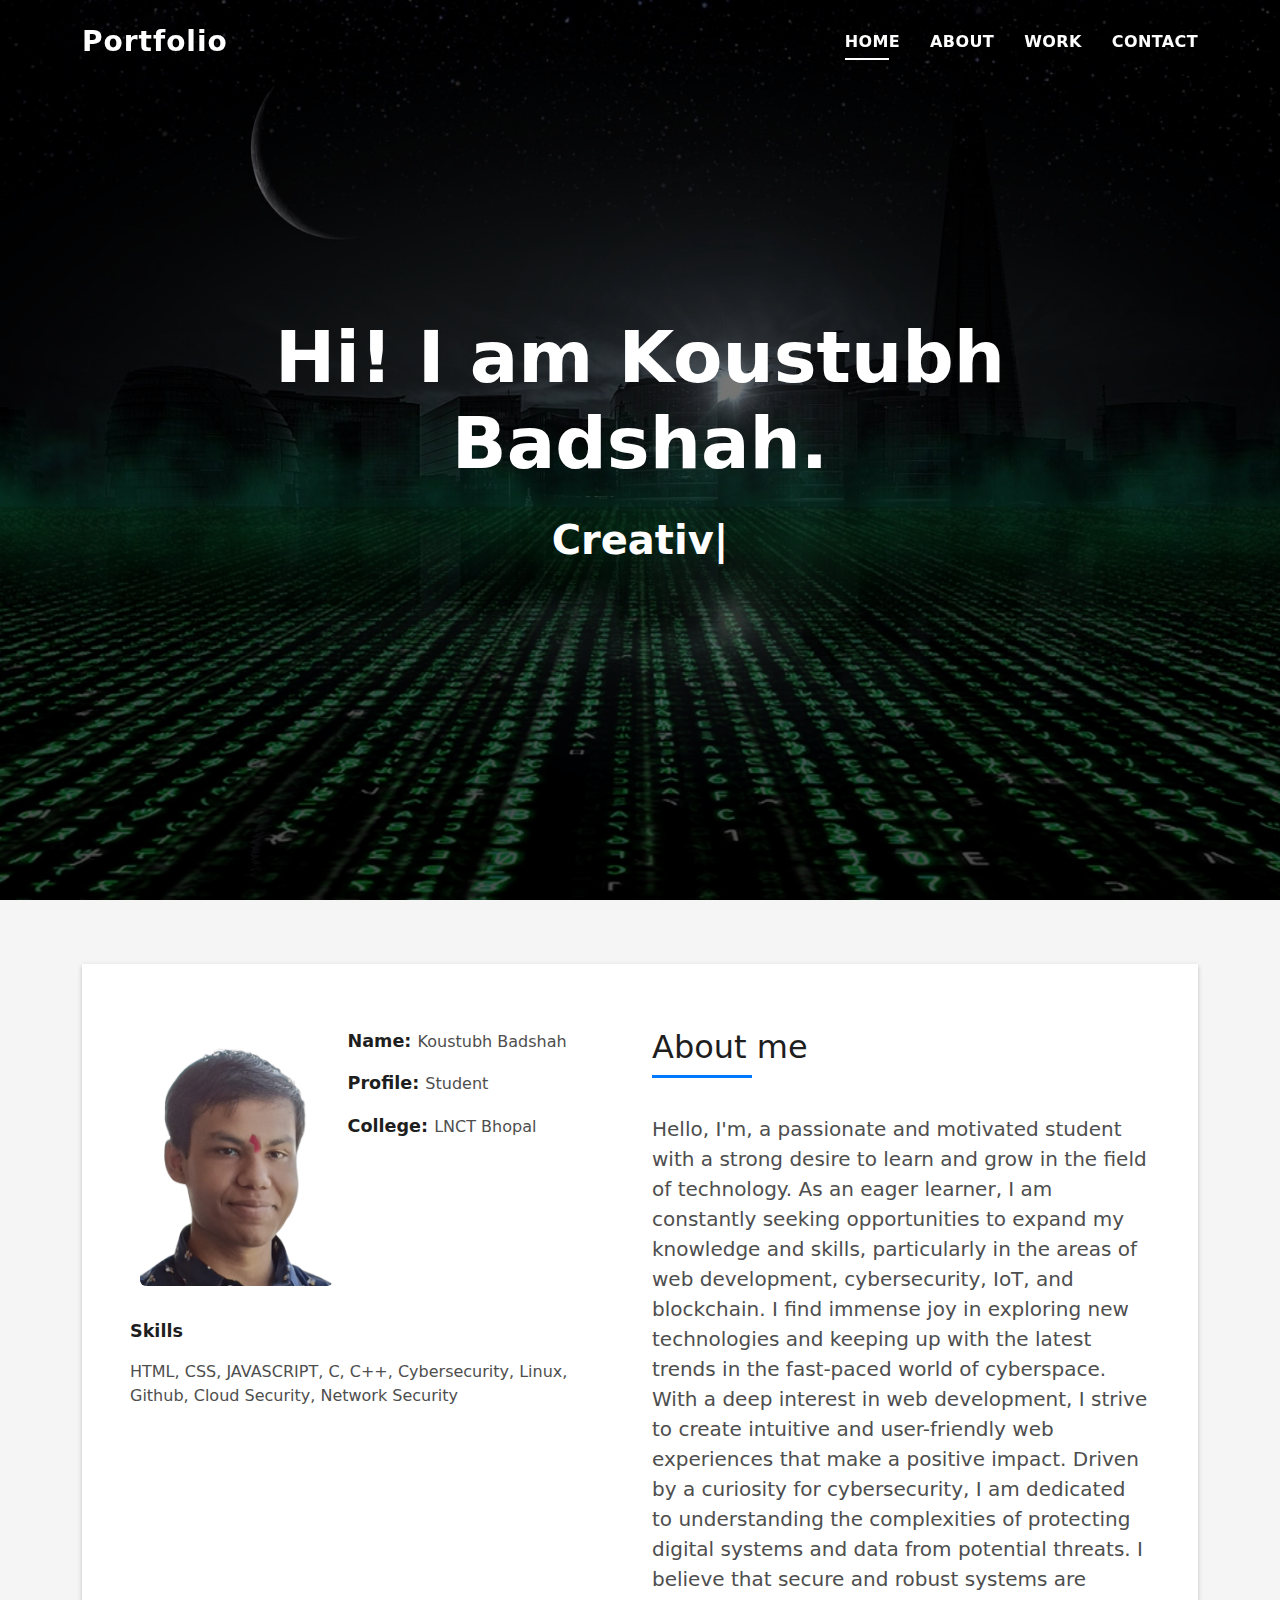
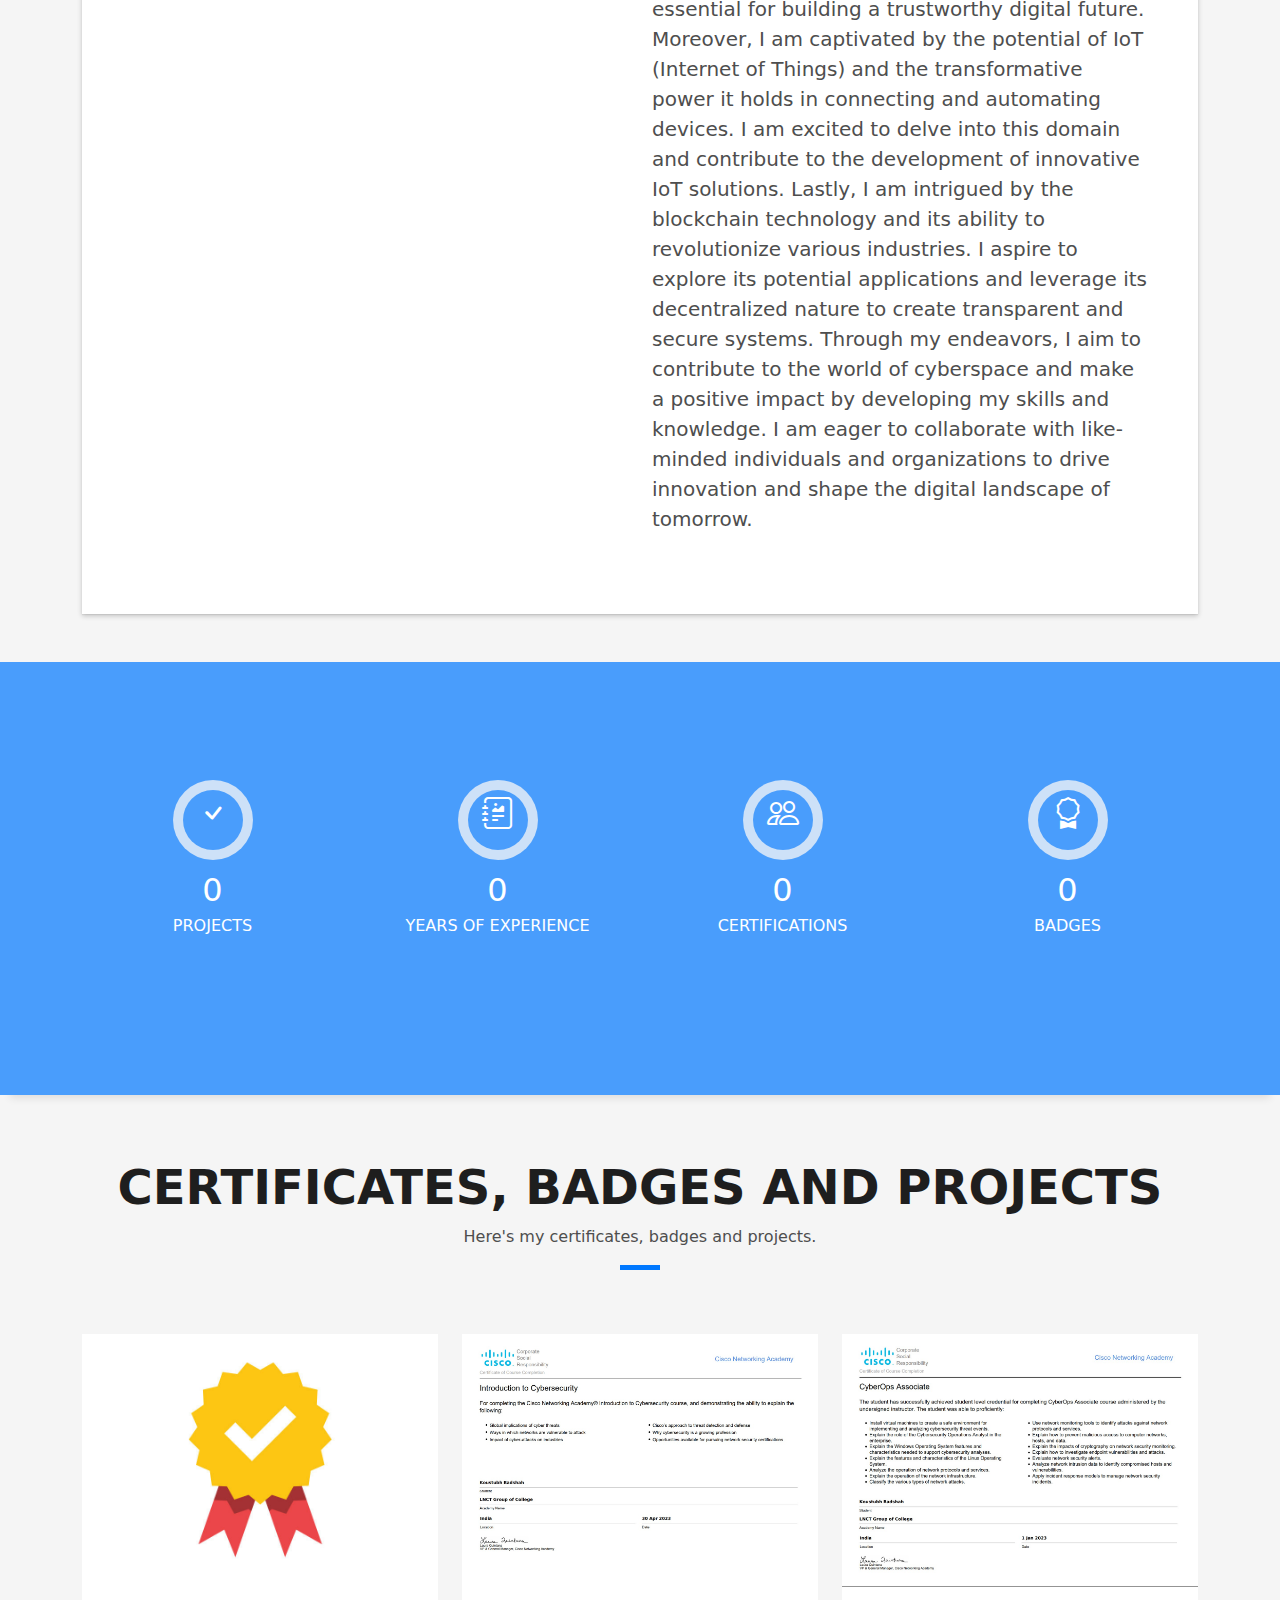
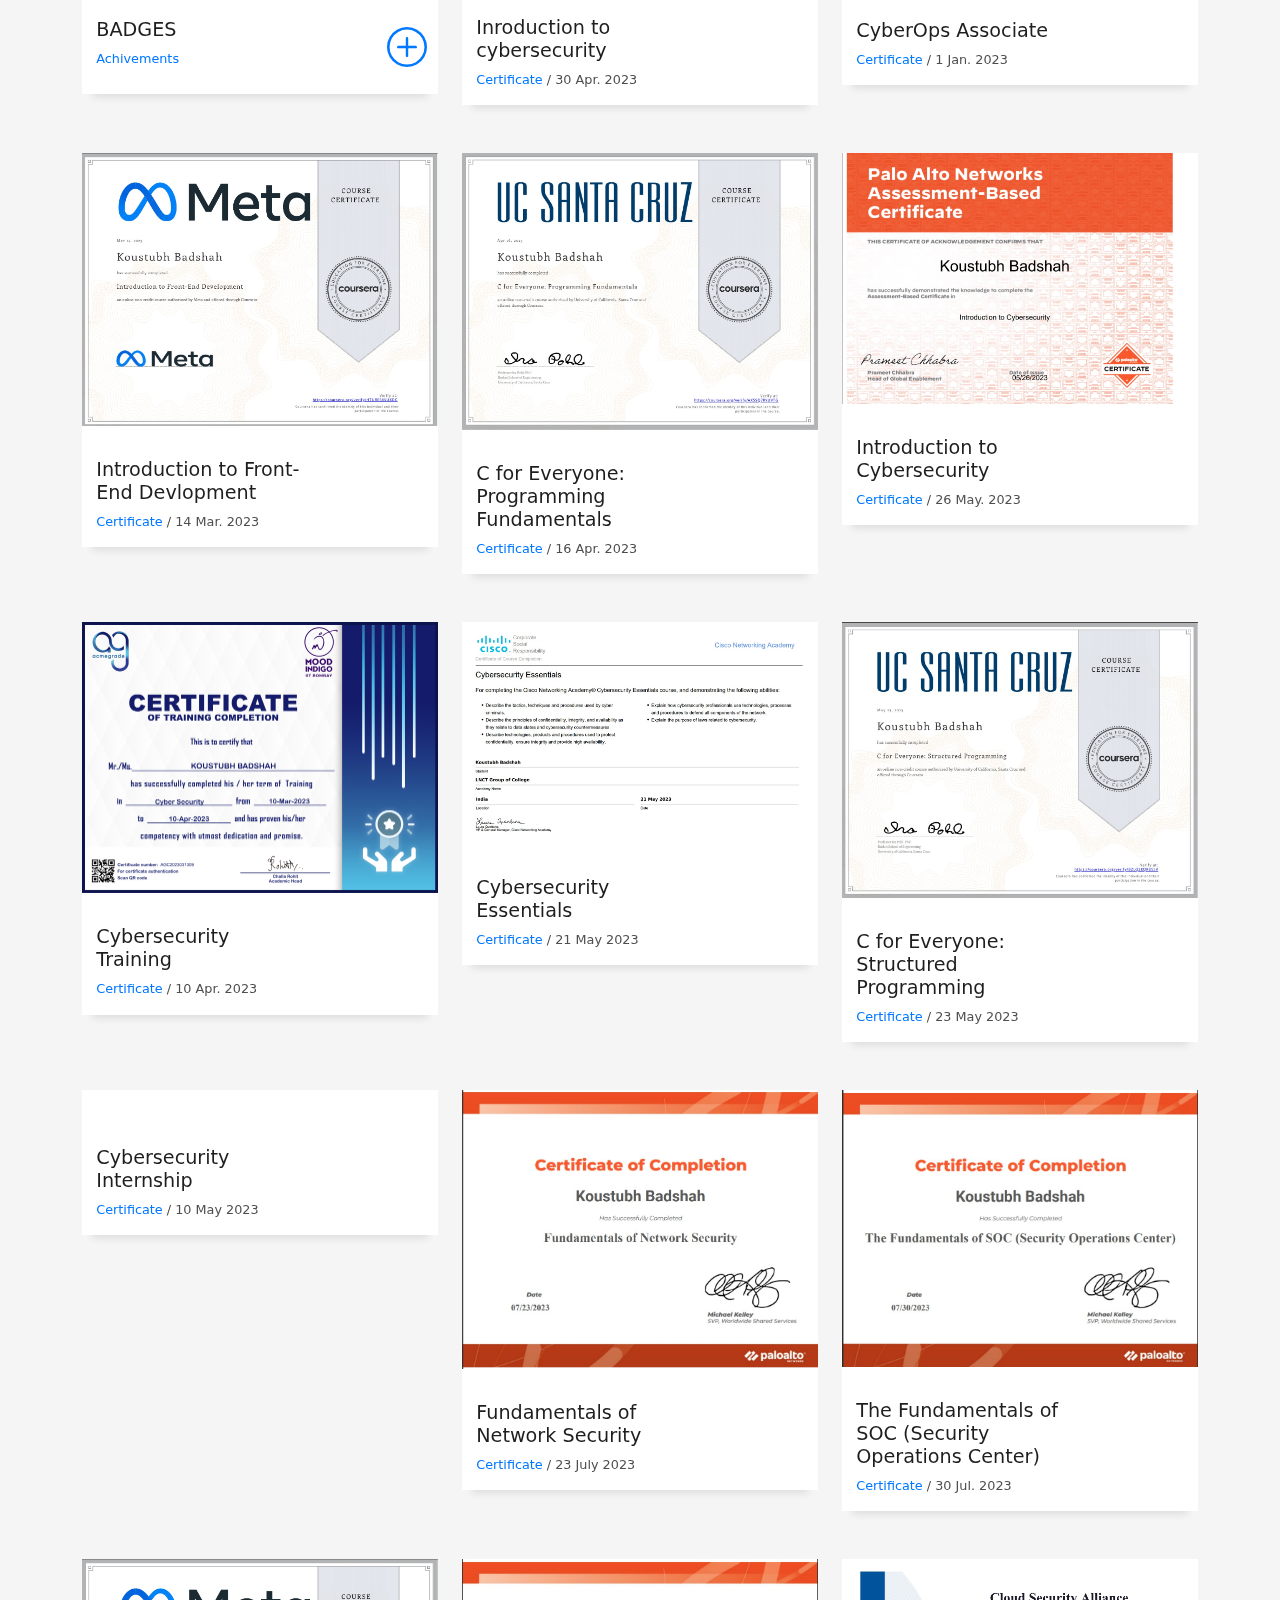
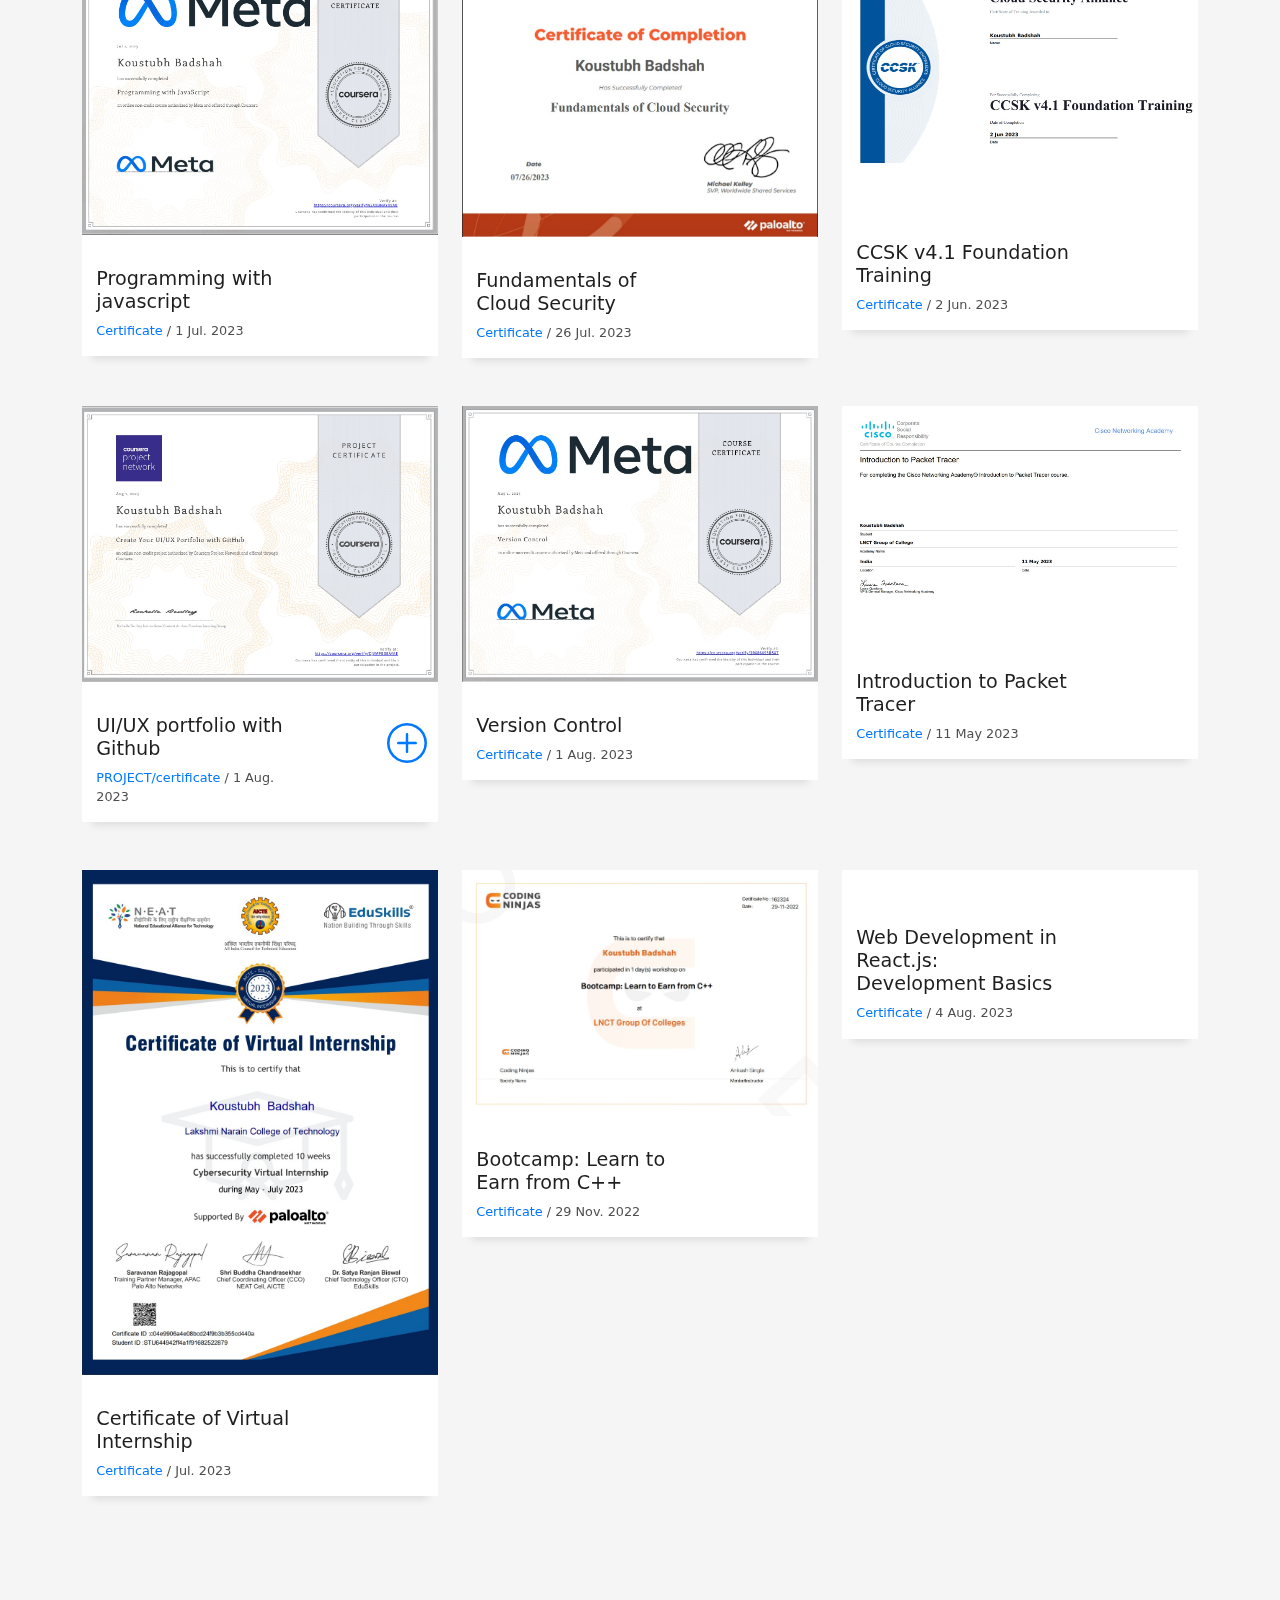
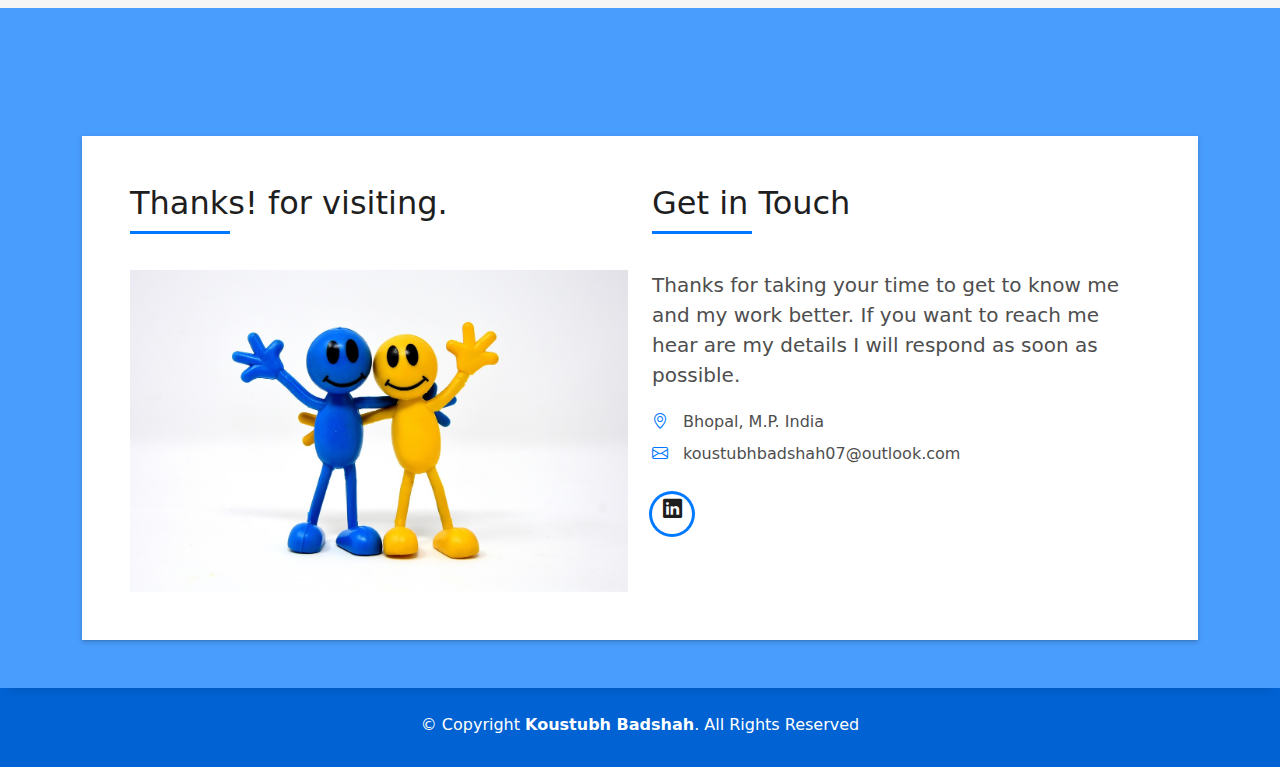
==== commit f241208d: "m" ====
--- a/index.html
+++ b/index.html
@@ -764,6 +764,30 @@
               </div>
             </div>
           </div>
+          <div class="col-md-4">
+            <div class="work-box">
+              <a href="assets/img/react.jpeg" data-gallery="portfolioGallery" class="portfolio-lightbox">
+                <div class="work-img">
+                  <img src="assets/img/react.jpeg" alt="" class="img-fluid">
+                </div>
+              </a>
+              <div class="work-content">
+                <div class="row">
+                  <div class="col-sm-8">
+                    <h2 class="w-title">Web Development in React.js: Development Basics</h2>
+                    <div class="w-more">
+                      <span class="w-ctegory">Certificate</span> / <span class="w-date">4 Aug. 2023</span>
+                    </div>
+                  </div>
+                  <!-- <div class="col-sm-4">
+                    <div class="w-like">
+                      <a href="portfolio-details.html"> <span class="bi bi-plus-circle"></span></a>
+                    </div>
+                  </div> -->
+                </div>
+              </div>
+            </div>
+          </div>
           <!-- <div class="col-md-4">
             <div class="work-box">
               <a href="assets/img/work-2.jpg" data-gallery="portfolioGallery" class="portfolio-lightbox">
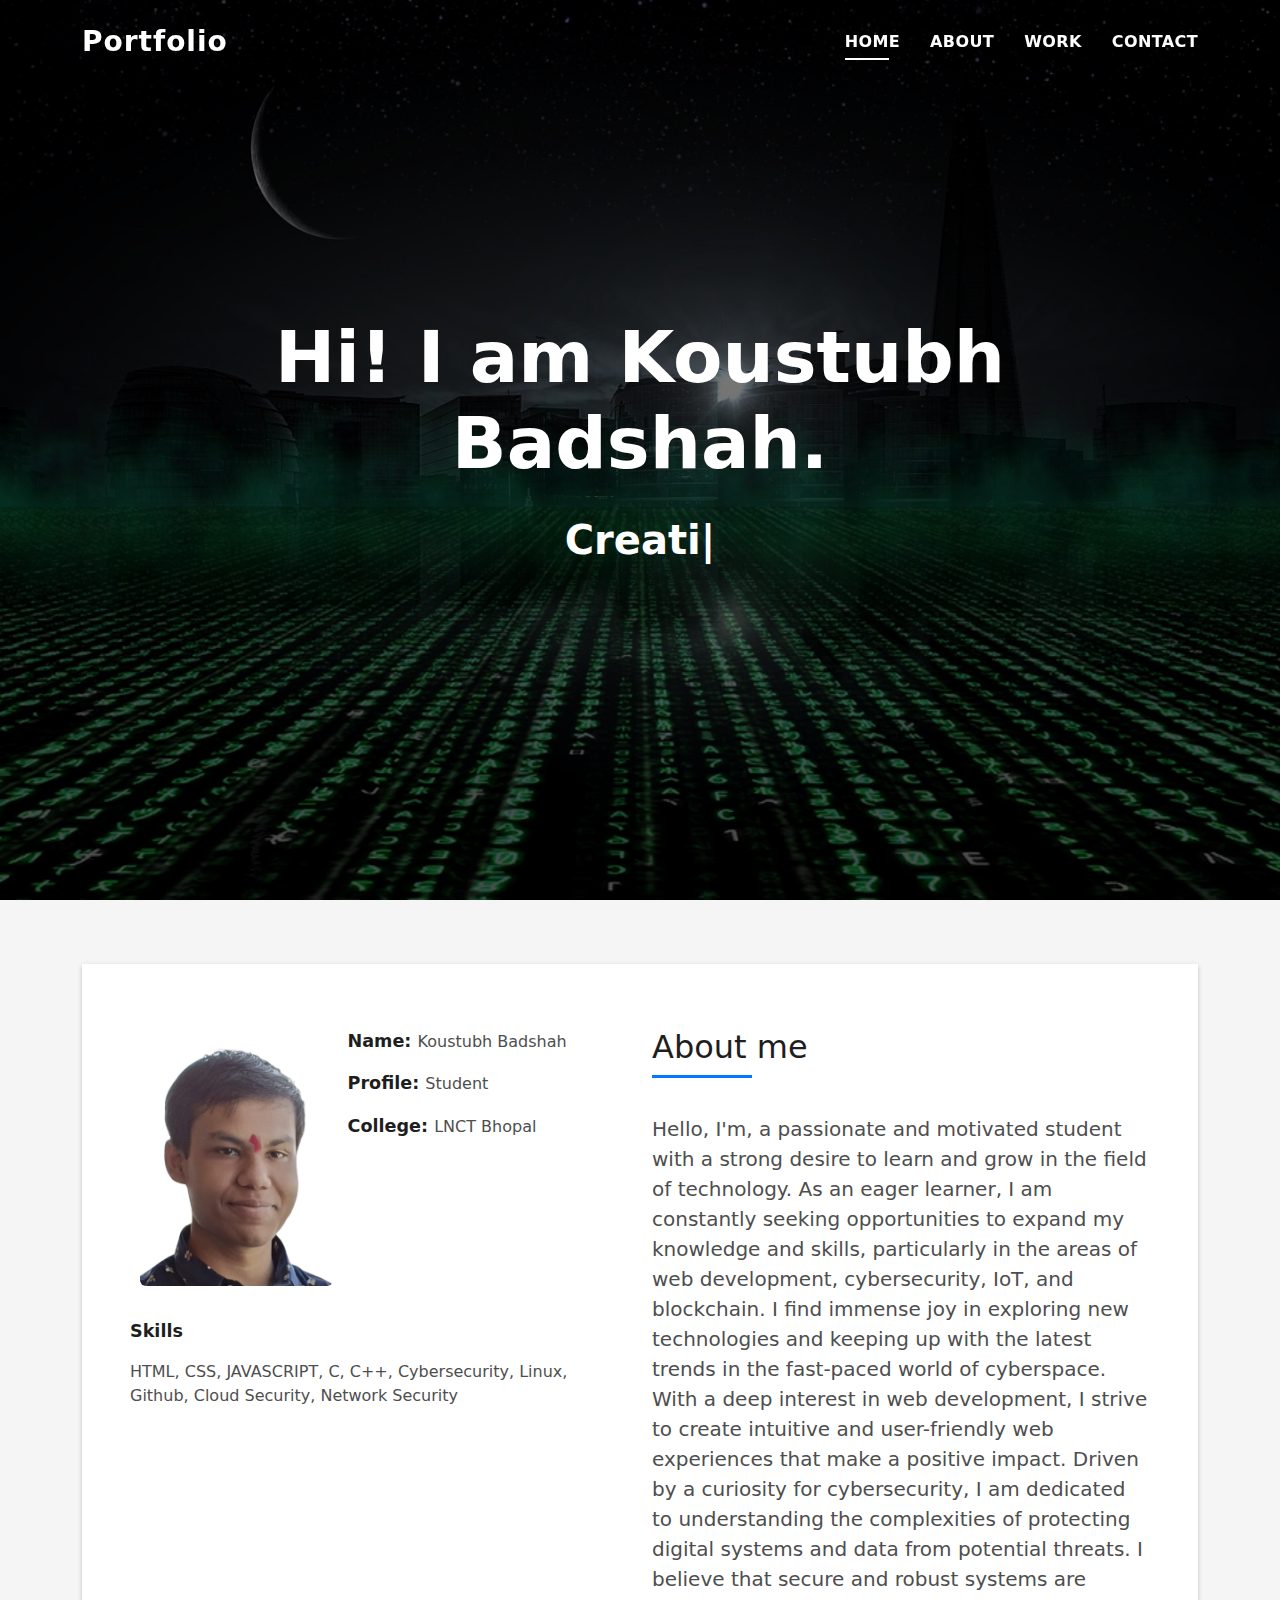
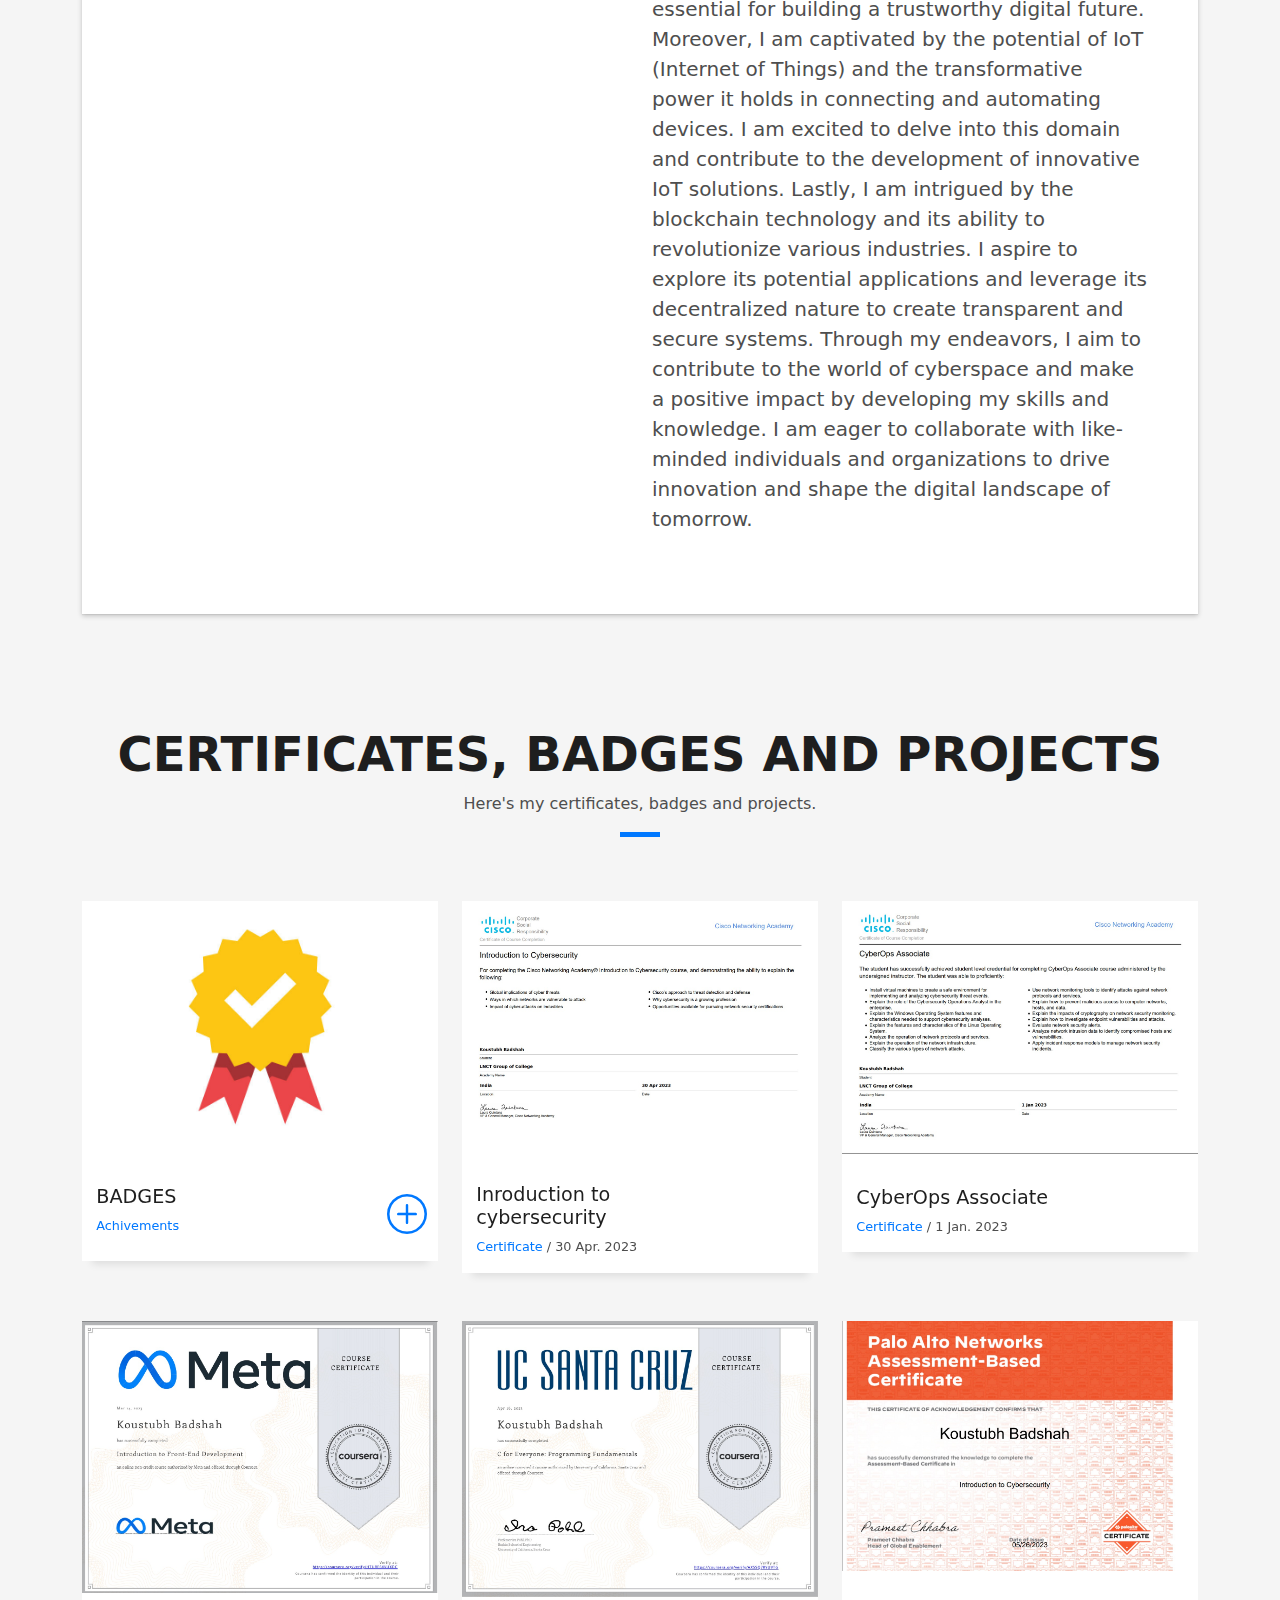
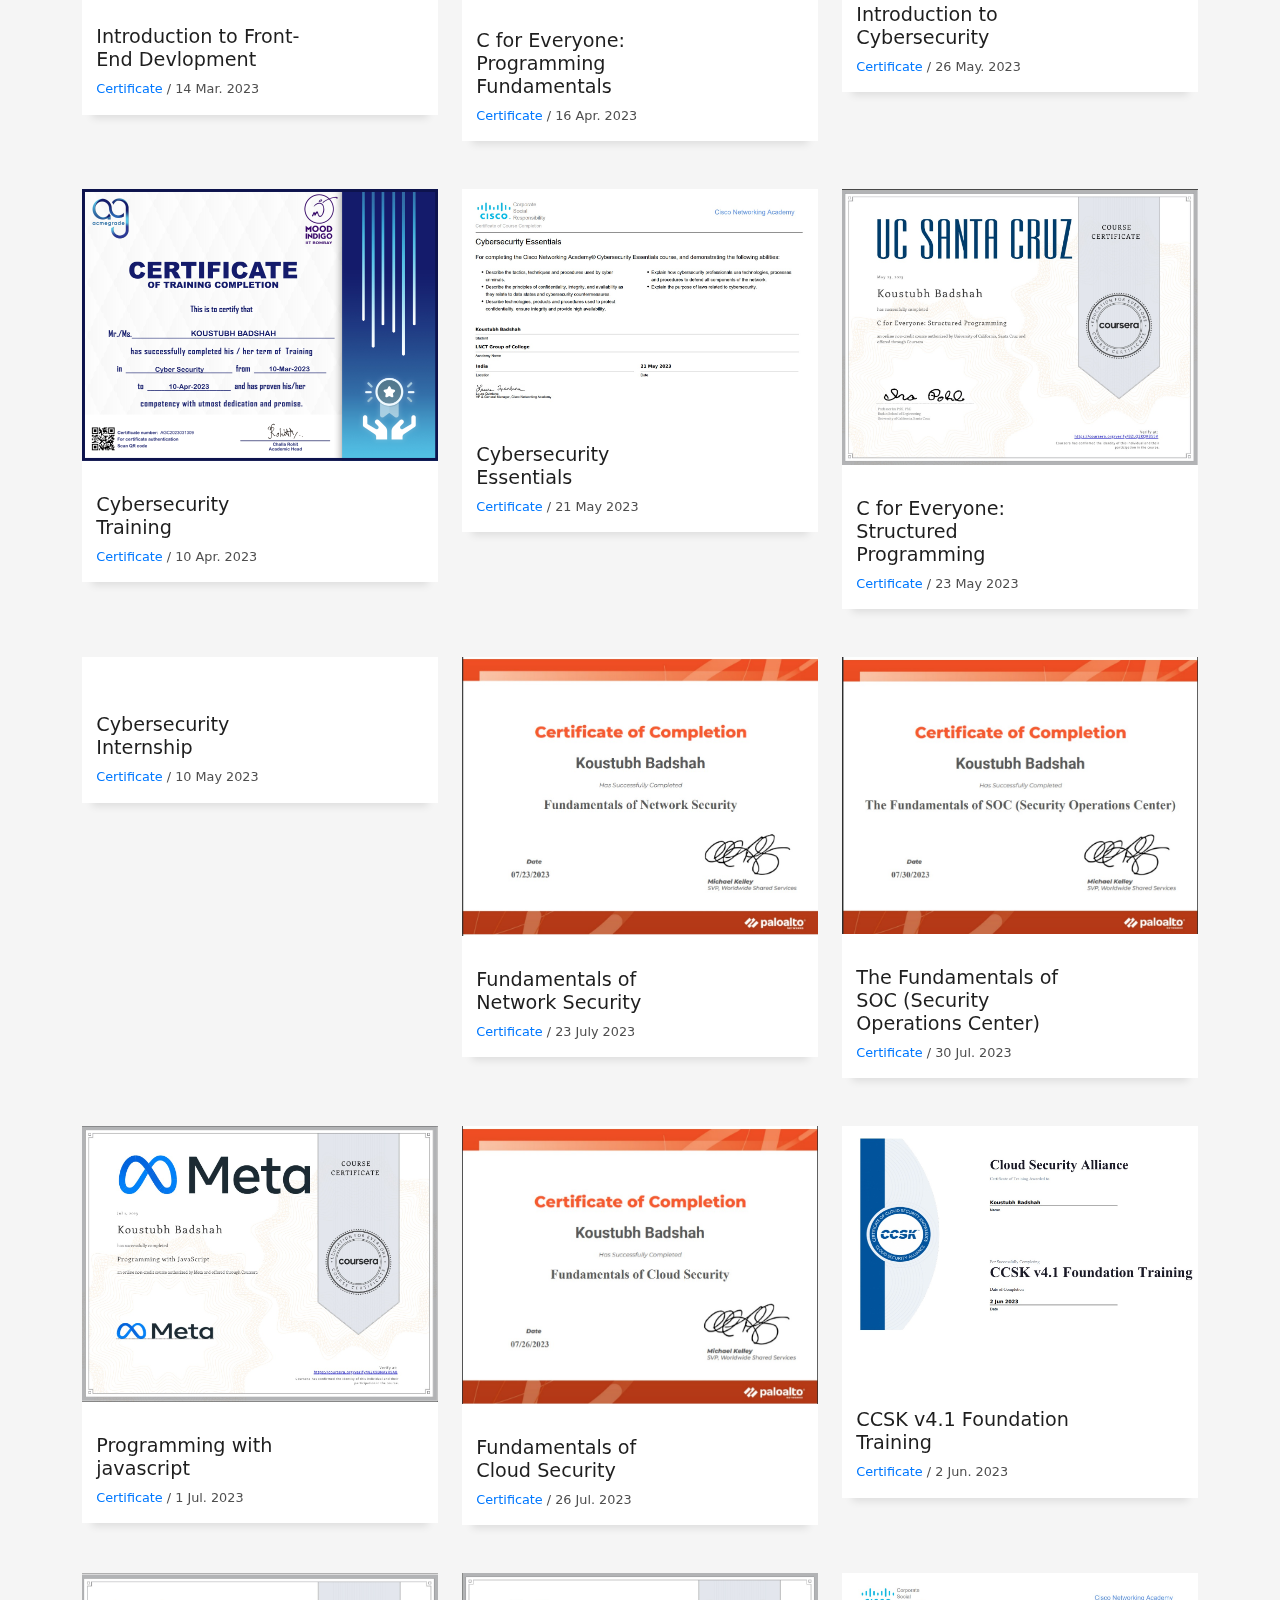
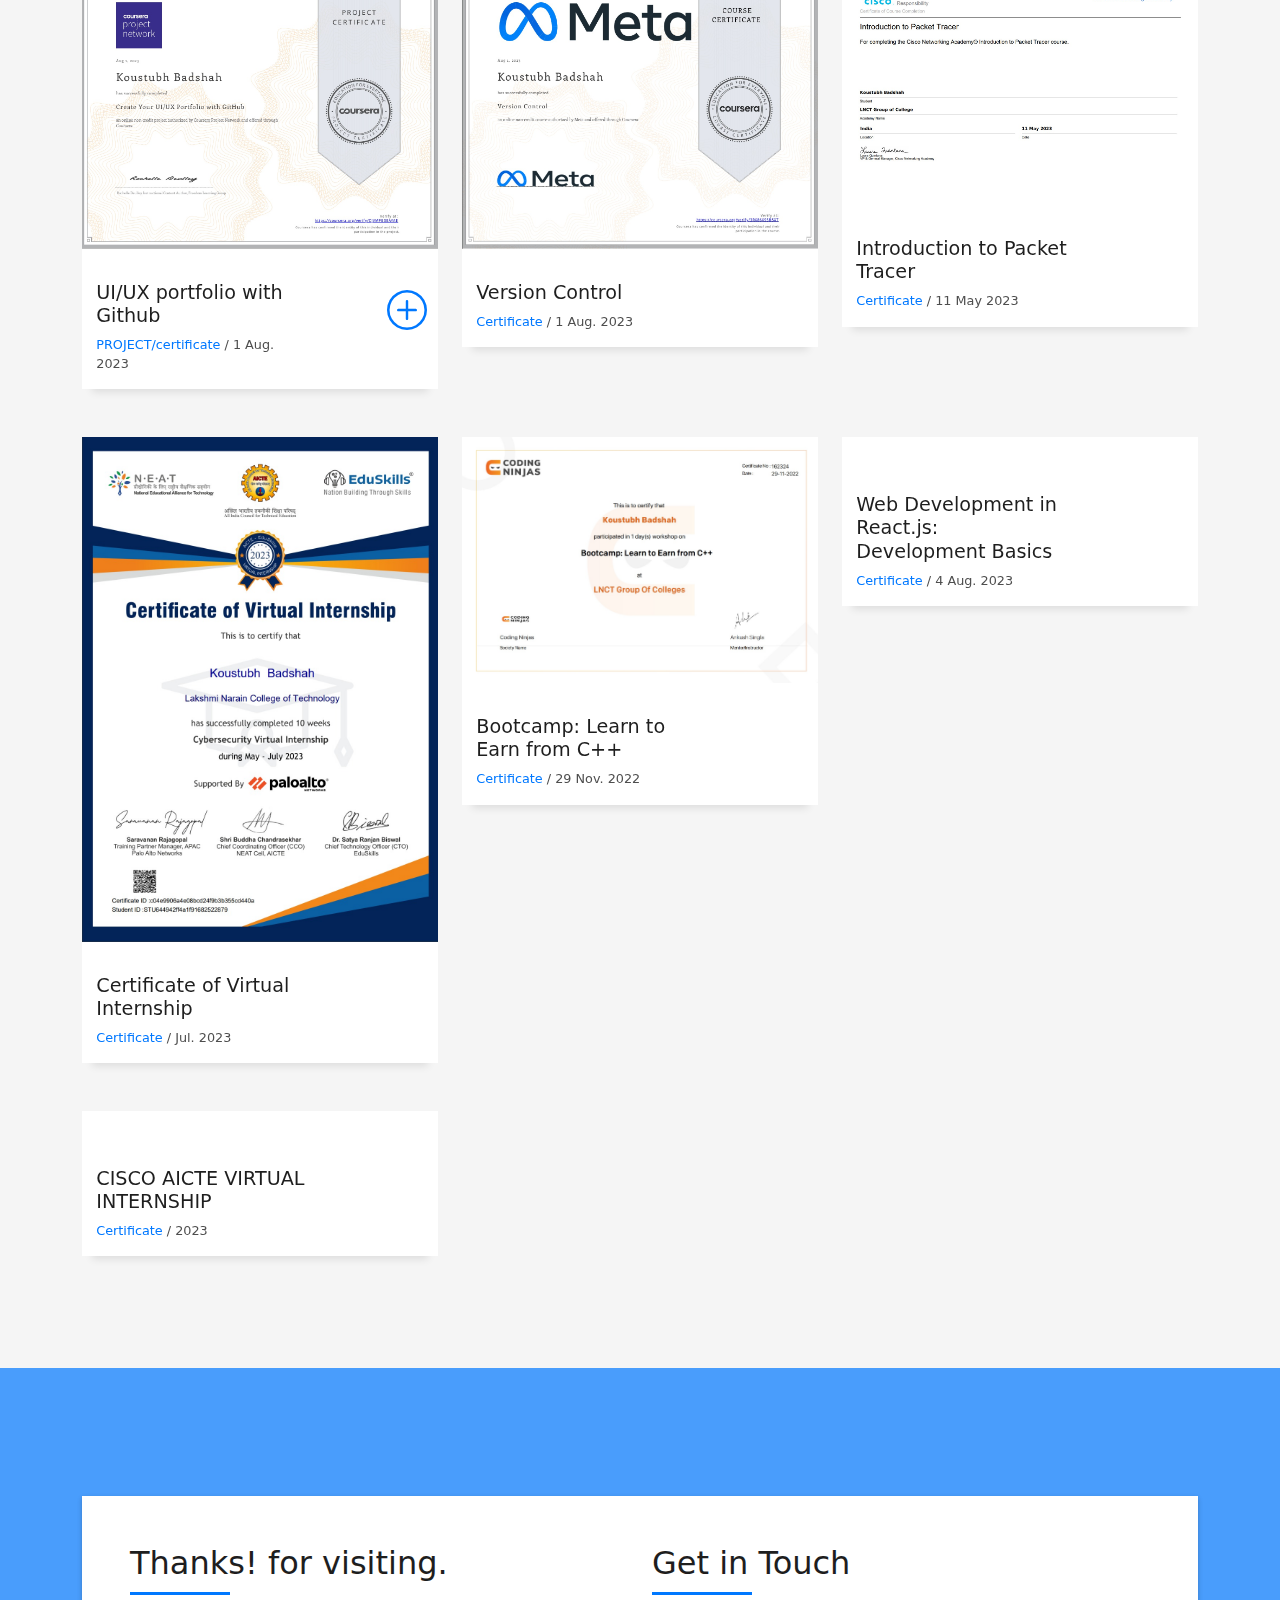
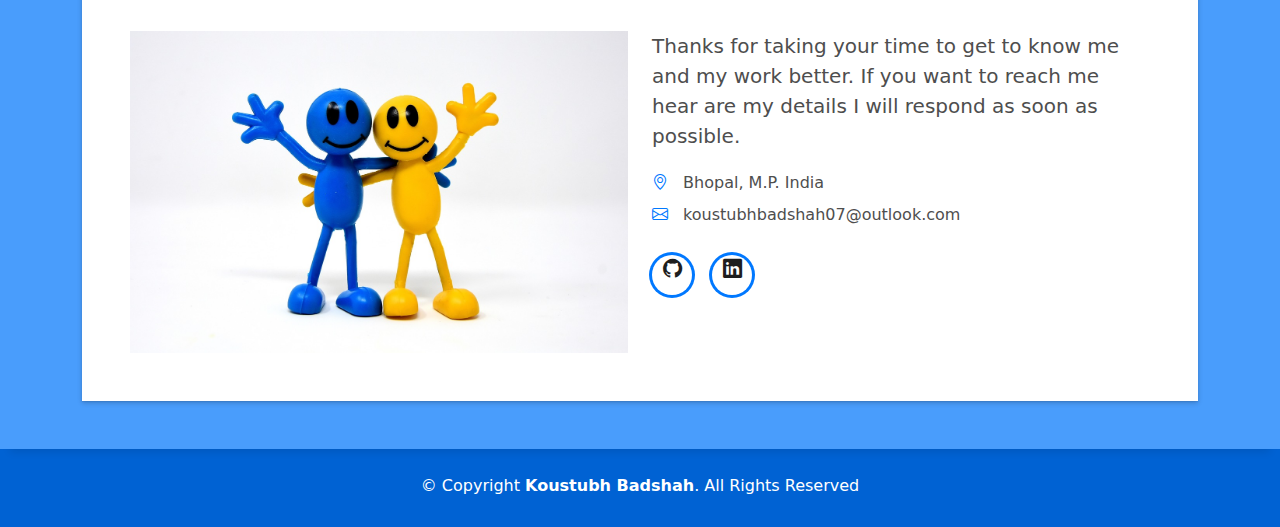
==== commit e1274b5e: "added meta github" ====
--- a/index.html
+++ b/index.html
@@ -6,8 +6,10 @@
   <meta content="width=device-width, initial-scale=1.0" name="viewport">
 
   <title>Koustubh-portfolio</title>
-  <meta content="" name="description">
-  <meta content="" name="keywords">
+  <meta content="this is koustubh badshah's portfolio " name="description">
+  <meta content="koustubh badshah portfolio" name="title">
+  <meta name="author" content="koustubh badshah">
+  <meta name="author" content="frustateduser">
 
   <!-- Favicons -->
   <link href="assets/img/unnamed.jpg" rel="icon">
@@ -213,7 +215,7 @@
    
 
     <!-- ======= Counter Section ======= -->
-    <div class="section-counter paralax-mf bg-image" style="background-image: url(assets/img/counters-bg.jpg)">
+    <!-- <div class="section-counter paralax-mf bg-image" style="background-image: url(assets/img/counters-bg.jpg)">
       <div class="overlay-mf"></div>
       <div class="container position-relative">
         <div class="row">
@@ -263,7 +265,7 @@
           </div>
         </div>
       </div>
-    </div><!-- End Counter Section -->
+    </div>End Counter Section -->
 
     <!-- ======= Portfolio Section ======= -->
     <section id="work" class="portfolio-mf sect-pt4 route">
@@ -777,6 +779,30 @@
                     <h2 class="w-title">Web Development in React.js: Development Basics</h2>
                     <div class="w-more">
                       <span class="w-ctegory">Certificate</span> / <span class="w-date">4 Aug. 2023</span>
+                    </div>
+                  </div>
+                  <!-- <div class="col-sm-4">
+                    <div class="w-like">
+                      <a href="portfolio-details.html"> <span class="bi bi-plus-circle"></span></a>
+                    </div>
+                  </div> -->
+                </div>
+              </div>
+            </div>
+          </div>
+          <div class="col-md-4">
+            <div class="work-box">
+              <a href="assets/img/cisco aicte virtual internship.png" data-gallery="portfolioGallery" class="portfolio-lightbox">
+                <div class="work-img">
+                  <img src="assets/img/cisco aicte virtual internship.png" alt="" class="img-fluid">
+                </div>
+              </a>
+              <div class="work-content">
+                <div class="row">
+                  <div class="col-sm-8">
+                    <h2 class="w-title">CISCO AICTE VIRTUAL INTERNSHIP</h2>
+                    <div class="w-more">
+                      <span class="w-ctegory">Certificate</span> / <span class="w-date">2023</span>
                     </div>
                   </div>
                   <!-- <div class="col-sm-4">
@@ -1054,7 +1080,7 @@
                       <ul>
                         <!-- <li><a href=""><span class="ico-circle"><i class="bi bi-facebook"></i></span></a></li> -->
                         <!-- <li><a href=""><span class="ico-circle"><i class="bi bi-instagram"></i></span></a></li> -->
-                        <!-- <li><a href=""><span class="ico-circle"><i class="bi bi-twitter"></i></span></a></li> -->
+                         <li><a href="https://www.github.com/frustateduser"><span class="ico-circle"><i class="bi bi-github"></i></span></a></li> 
                         <li><a href="https://www.linkedin.com/in/koustubh-badshah-080b78258"><span class="ico-circle"><i class="bi bi-linkedin"></i></span></a></li>
                       </ul>
                     </div>
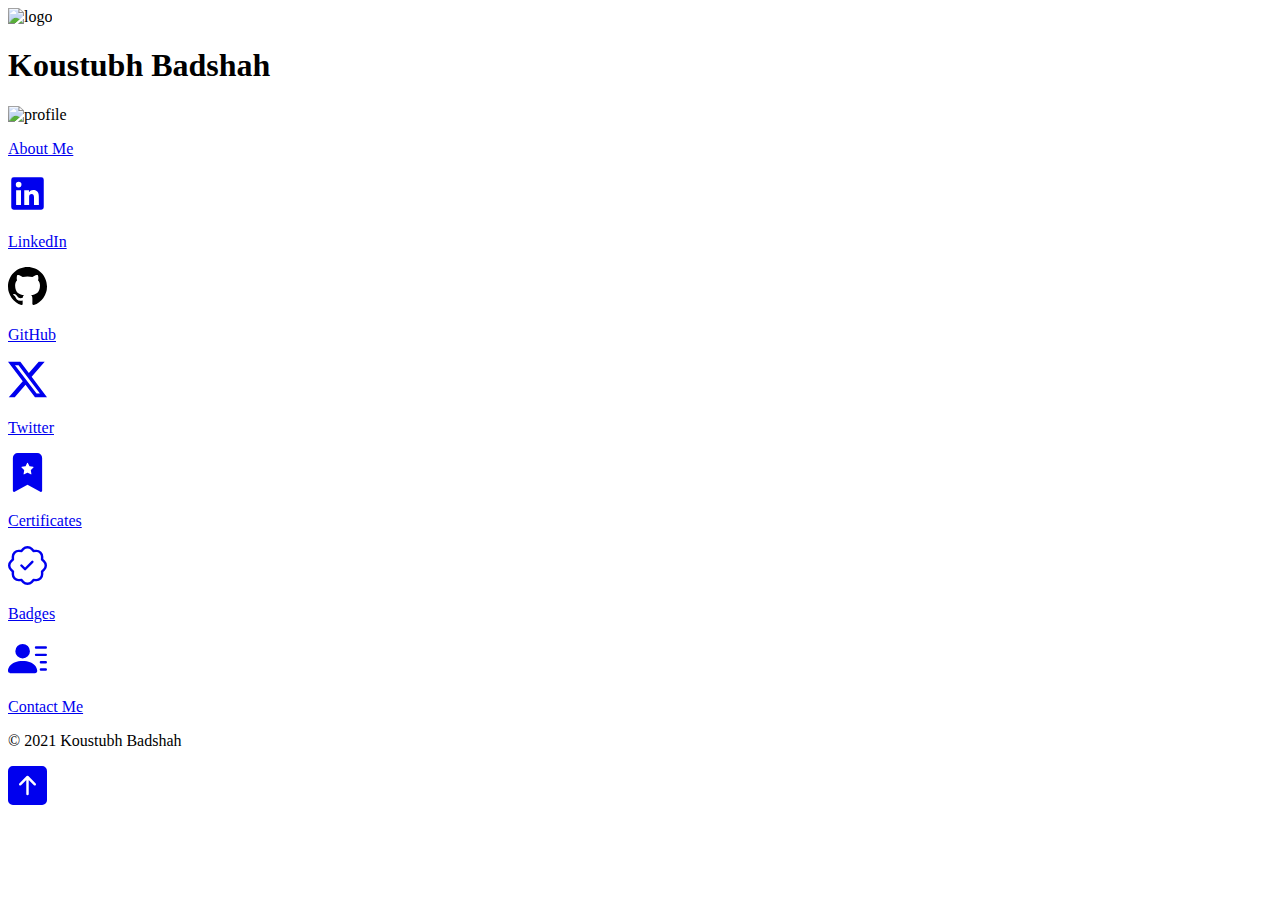
==== commit c4ae96e8: "added certificates and made badge page" ====
--- a/index.html
+++ b/index.html
@@ -1,1136 +1,94 @@
 <!DOCTYPE html>
 <html lang="en">
+<head>
+    <meta charset="UTF-8">
+    <meta name="viewport" content="width=device-width, initial-scale=1.0">
+    <meta name="author" content="Koustubh Badshah">
+    <meta name="description" content="Koustubh Badshah portfolio">
+    <meta name="keywords" content="Koustubh Badshah, Koustubh, Badshah, Koustubh portfolio, Koustubh Badshah portfolio">
+    <link rel="stylesheet" href="css/index.css">
+    <link rel="icon" href="images/logo.png" type="image/png">
+    <link rel="apple-touch-icon" href="images/logo.png">
+    <script src="js/index.js"></script>
+    <title>Koustubh Badshah portfolio</title>
+</head>
+<body>
+    <header id="toplogo">
+        <article>
+            <img src="images/logo.png" alt="logo" id="logo">
+            <h1>Koustubh Badshah</h1>
+        </article>
+    </header>
+    
+    <main>
+        <img src="images/profile.jpg" alt="profile" id="profile">
+        <article>
+            <div class="icon-box">
+                <a href="/html/aboutme.html" target="_blank"><p>About Me</p></a>
+            </div>
+            <div class="icon-box">
+                <a href="https://www.linkedin.com/in/koustubhbadshah/" target="_blank" rel="noopener noreferrer">
+                    <svg xmlns="http://www.w3.org/2000/svg" viewBox="0 0 24 24" data-supported-dps="24x24" fill="currentColor" class="mercado-match" width="39" height="39" focusable="false">
+                        <path d="M20.5 2h-17A1.5 1.5 0 002 3.5v17A1.5 1.5 0 003.5 22h17a1.5 1.5 0 001.5-1.5v-17A1.5 1.5 0 0020.5 2zM8 19H5v-9h3zM6.5 8.25A1.75 1.75 0 118.3 6.5a1.78 1.78 0 01-1.8 1.75zM19 19h-3v-4.74c0-1.42-.6-1.93-1.38-1.93A1.74 1.74 0 0013 14.19a.66.66 0 000 .14V19h-3v-9h2.9v1.3a3.11 3.11 0 012.7-1.4c1.55 0 3.36.86 3.36 3.66z"></path>
+                    </svg>
+                    <p>LinkedIn</p>
+                </a>
+            </div>
+            <div class="icon-box">
+                <a href="https://github.com/frustateduser" target="_blank" rel="noopener noreferrer">
+                    <svg height="39" aria-hidden="true" viewBox="0 0 16 16" version="1.1" width="39" data-view-component="true" class="octicon octicon-mark-github v-align-middle color-fg-default">
+                        <path d="M8 0c4.42 0 8 3.58 8 8a8.013 8.013 0 0 1-5.45 7.59c-.4.08-.55-.17-.55-.38 0-.27.01-1.13.01-2.2 0-.75-.25-1.23-.54-1.48 1.78-.2 3.65-.88 3.65-3.95 0-.88-.31-1.59-.82-2.15.08-.2.36-1.02-.08-2.12 0 0-.67-.22-2.2.82-.64-.18-1.32-.27-2-.27-.68 0-1.36.09-2 .27-1.53-1.03-2.2-.82-2.2-.82-.44 1.1-.16 1.92-.08 2.12-.51.56-.82 1.28-.82 2.15 0 3.06 1.86 3.75 3.64 3.95-.23.2-.44.55-.51 1.07-.46.21-1.61.55-2.33-.66-.15-.24-.6-.83-1.23-.82-.67.01-.27.38.01.53.34.19.73.9.82 1.13.16.45.68 1.31 2.69.94 0 .67.01 1.3.01 1.49 0 .21-.15.45-.55.38A7.995 7.995 0 0 1 0 8c0-4.42 3.58-8 8-8Z"></path>
+                    </svg>
+                    <p>GitHub</p>
+                </a>
+            </div>
+            <div class="icon-box">
+                <a href="https://twitter.com/koustubhbadshah" target="_blank" rel="noopener noreferrer">
+                    <svg xmlns="http://www.w3.org/2000/svg" width="39" height="39" fill="currentColor" class="bi bi-twitter-x" viewBox="0 0 16 16">
+                        <path d="M12.6.75h2.454l-5.36 6.142L16 15.25h-4.937l-3.867-5.07-4.425 5.07H.316l5.733-6.57L0 .75h5.063l3.495 4.633L12.601.75Zm-.86 13.028h1.36L4.323 2.145H2.865z"></path>
+                    </svg>
+                    <p>Twitter</p>
+                </a>
+            </div>
+            <div class="icon-box">
+                <a href="/html/certificate.html" target="_blank" rel="noopener noreferrer">
+                    <svg xmlns="http://www.w3.org/2000/svg" width="39" height="39" fill="currentColor" class="bi bi-bookmark-star-fill" viewBox="0 0 16 16">
+                        <path fill-rule="evenodd" d="M2 15.5V2a2 2 0 0 1 2-2h8a2 2 0 0 1 2 2v13.5a.5.5 0 0 1-.74.439L8 13.069l-5.26 2.87A.5.5 0 0 1 2 15.5M8.16 4.1a.178.178 0 0 0-.32 0l-.634 1.285a.18.18 0 0 1-.134.098l-1.42.206a.178.178 0 0 0-.098.303L6.58 6.993c.042.041.061.1.051.158L6.39 8.565a.178.178 0 0 0 .258.187l1.27-.668a.18.18 0 0 1 .165 0l1.27.668a.178.178 0 0 0 .257-.187L9.368 7.15a.18.18 0 0 1 .05-.158l1.028-1.001a.178.178 0 0 0-.098-.303l-1.42-.206a.18.18 0 0 1-.134-.098z"></path>
+                    </svg>
+                    <p>Certificates</p>
+                </a>
+            </div>
+            <div class="icon-box">
+                <a href="/html/badge.html" target="_blank" rel="noopener noreferrer">
+                    <svg xmlns="http://www.w3.org/2000/svg" width="39" height="39" fill="currentColor" class="bi bi-patch-check" viewBox="0 0 16 16">
+                        <path fill-rule="evenodd" d="M10.354 6.146a.5.5 0 0 1 0 .708l-3 3a.5.5 0 0 1-.708 0l-1.5-1.5a.5.5 0 1 1 .708-.708L7 8.793l2.646-2.647a.5.5 0 0 1 .708 0"/>
+                        <path d="m10.273 2.513-.921-.944.715-.698.622.637.89-.011a2.89 2.89 0 0 1 2.924 2.924l-.01.89.636.622a2.89 2.89 0 0 1 0 4.134l-.637.622.011.89a2.89 2.89 0 0 1-2.924 2.924l-.89-.01-.622.636a2.89 2.89 0 0 1-4.134 0l-.622-.637-.89.011a2.89 2.89 0 0 1-2.924-2.924l.01-.89-.636-.622a2.89 2.89 0 0 1 0-4.134l.637-.622-.011-.89a2.89 2.89 0 0 1 2.924-2.924l.89.01.622-.636a2.89 2.89 0 0 1 4.134 0l-.715.698a1.89 1.89 0 0 0-2.704 0l-.92.944-1.32-.016a1.89 1.89 0 0 0-1.911 1.912l.016 1.318-.944.921a1.89 1.89 0 0 0 0 2.704l.944.92-.016 1.32a1.89 1.89 0 0 0 1.912 1.911l1.318-.016.921.944a1.89 1.89 0 0 0 2.704 0l.92-.944 1.32.016a1.89 1.89 0 0 0 1.911-1.912l-.016-1.318.944-.921a1.89 1.89 0 0 0 0-2.704l-.944-.92.016-1.32a1.89 1.89 0 0 0-1.912-1.911z"/>
+                    </svg>
+                    <p>Badges</p>
+                </a>
+            </div>
+            <div class="icon-box">
+                <a href="/html/contact.html" target="_blank" rel="noopener noreferrer">
+                    <svg xmlns="http://www.w3.org/2000/svg" width="39" height="39" fill="currentColor" class="bi bi-person-lines-fill" viewBox="0 0 16 16">
+                        <path d="M6 8a3 3 0 1 0 0-6 3 3 0 0 0 0 6m-5 6s-1 0-1-1 1-4 6-4 6 3 6 4-1 1-1 1zM11 3.5a.5.5 0 0 1 .5-.5h4a.5.5 0 0 1 0 1h-4a.5.5 0 0 1-.5-.5m.5 2.5a.5.5 0 0 0 0 1h4a.5.5 0 0 0 0-1zm2 3a.5.5 0 0 0 0 1h2a.5.5 0 0 0 0-1zm0 3a.5.5 0 0 0 0 1h2a.5.5 0 0 0 0-1z"></path>
+                    </svg>
+                    <p>Contact Me</p>
+                </a>
+            </div>
+        </article> 
+    </main>
 
-<head>
-  <meta charset="utf-8">
-  <meta content="width=device-width, initial-scale=1.0" name="viewport">
 
-  <title>Koustubh-portfolio</title>
-  <meta content="this is koustubh badshah's portfolio " name="description">
-  <meta content="koustubh badshah portfolio" name="title">
-  <meta name="author" content="koustubh badshah">
-  <meta name="author" content="frustateduser">
 
-  <!-- Favicons -->
-  <link href="assets/img/unnamed.jpg" rel="icon">
-  <link href="assets/img/unnamed.jpg" rel="apple-touch-icon">
-
-  <!-- Vendor CSS Files -->
-  <link href="assets/vendor/bootstrap/css/bootstrap.min.css" rel="stylesheet">
-  <link href="assets/vendor/bootstrap-icons/bootstrap-icons.css" rel="stylesheet">
-  <link href="assets/vendor/glightbox/css/glightbox.min.css" rel="stylesheet">
-  <link href="assets/vendor/swiper/swiper-bundle.min.css" rel="stylesheet">
-
-  <!-- Template Main CSS File -->
-  <link href="assets/css/style.css" rel="stylesheet">
-
-  <!-- =======================================================
-  * Template Name: DevFolio
-  * Updated: Jul 27 2023 with Bootstrap v5.3.1
-  * Template URL: https://bootstrapmade.com/devfolio-bootstrap-portfolio-html-template/
-  * Author: BootstrapMade.com
-  * License: https://bootstrapmade.com/license/
-  ======================================================== -->
-</head>
-
-<body>
-
-  <!-- ======= Header ======= -->
-  <header id="header" class="fixed-top">
-    <div class="container d-flex align-items-center justify-content-between">
-
-      <h1 class="logo"><a href="index.html">Portfolio</a></h1>
-      <!-- Uncomment below if you prefer to use an image logo -->
-      <!-- <a href="index.html" class="logo"><img src="assets/img/logo.png" alt="" class="img-fluid"></a>-->
-
-      <nav id="navbar" class="navbar">
-        <ul>
-          <li><a class="nav-link scrollto active" href="#hero">Home</a></li>
-          <li><a class="nav-link scrollto" href="#about">About</a></li>
-          <!-- <li><a class="nav-link scrollto" href="#services">Skills</a></li> -->
-          <li><a class="nav-link scrollto " href="#work">Work</a></li>
-          <!-- <li><a class="nav-link scrollto " href="#blog">Blog</a></li> -->
-          <!-- <li class="dropdown"><a href="#"><span>Drop Down</span> <i class="bi bi-chevron-down"></i></a>
-            <ul>
-              <li><a href="#">Drop Down 1</a></li>
-              <li class="dropdown"><a href="#"><span>Deep Drop Down</span> <i class="bi bi-chevron-right"></i></a>
-                <ul>
-                  <li><a href="#">Deep Drop Down 1</a></li>
-                  <li><a href="#">Deep Drop Down 2</a></li>
-                  <li><a href="#">Deep Drop Down 3</a></li>
-                  <li><a href="#">Deep Drop Down 4</a></li>
-                  <li><a href="#">Deep Drop Down 5</a></li>
-                </ul>
-              </li>
-              <li><a href="#">Drop Down 2</a></li>
-              <li><a href="#">Drop Down 3</a></li>
-              <li><a href="#">Drop Down 4</a></li>
-            </ul>
-          </li> -->
-          <li><a class="nav-link scrollto" href="#contact">Contact</a></li>
-        </ul>
-        <i class="bi bi-list mobile-nav-toggle"></i>
-      </nav><!-- .navbar -->
-
+    <footer>
+        <p>&copy; 2021 Koustubh Badshah</p>
+    </footer>
+    <div id="scroll-icon">
+        <a href="#toplogo" title="Go to top of the page">
+            <svg xmlns="http://www.w3.org/2000/svg" width="39" height="39" fill="currentColor" class="bi bi-arrow-up-square-fill" viewBox="0 0 16 16">
+            <path d="M2 16a2 2 0 0 1-2-2V2a2 2 0 0 1 2-2h12a2 2 0 0 1 2 2v12a2 2 0 0 1-2 2zm6.5-4.5V5.707l2.146 2.147a.5.5 0 0 0 .708-.708l-3-3a.5.5 0 0 0-.708 0l-3 3a.5.5 0 1 0 .708.708L7.5 5.707V11.5a.5.5 0 0 0 1 0"></path>
+          </svg>
+        </a> 
     </div>
-  </header><!-- End Header -->
-
-  <!-- ======= Hero Section ======= -->
-  <div id="hero" class="hero route bg-image" style="background-image: url(assets/img/siluette.jpg)">
-    <div class="overlay-itro"></div>
-    <div class="hero-content display-table">
-      <div class="table-cell">
-        <div class="container">
-          <!--<p class="display-6 color-d">Hello, world!</p>-->
-          <h1 class="hero-title mb-4">Hi! I am Koustubh Badshah.</h1>
-          <p class="hero-subtitle"><span class="typed" data-typed-items="Creative Designer, Web Developer, Freelancer, Cybersecurity"></span></p>
-          <!-- <p class="pt-3"><a class="btn btn-primary btn js-scroll px-4" href="#about" role="button">Learn More</a></p> -->
-        </div>
-      </div>
-    </div>
-  </div><!-- End Hero Section -->
-
-  <main id="main">
-
-    <!-- ======= About Section ======= -->
-    <section id="about" class="about-mf sect-pt4 route">
-      <div class="container">
-        <div class="row">
-          <div class="col-sm-12">
-            <div class="box-shadow-full">
-              <div class="row">
-                <div class="col-md-6">
-                  <div class="row">
-                    <div class="col-sm-6 col-md-5">
-                      <div class="about-img">
-                        <img src="assets/img/img.png" class="img-fluid rounded b-shadow-a" alt="">
-                      </div>
-                    </div>
-                    <div class="col-sm-6 col-md-7">
-                      <div class="about-info">
-                        <p><span class="title-s">Name: </span> <span>Koustubh Badshah</span></p>
-                        <p><span class="title-s">Profile: </span> <span>Student</span></p>
-                        <p><span class="title-s">College: </span> <span>LNCT Bhopal</span></p>
-                        <!-- <p><span class="title-s">Email: </span> <span>contact@example.com</span></p> -->
-                        <!-- <p><span class="title-s">Phone: </span> <span>(617) 557-0089</span></p> -->
-                      </div>
-                    </div>
-                  </div>
-                  <div class="skill-mf">
-                    <p class="title-s">Skills</p>
-                    <span>HTML,</span> <span class="pull-right"></span>
-                    <!-- <div class="progress">
-                      <div class="progress-bar" role="progressbar" style="width: 85%;" aria-valuenow="85" aria-valuemin="0" aria-valuemax="100"></div>
-                    </div> -->
-                    <span>CSS,</span> <span class="pull-right"></span>
-                    <!-- <div class="progress">
-                      <div class="progress-bar" role="progressbar" style="width: 75%" aria-valuenow="75" aria-valuemin="0" aria-valuemax="100"></div>
-                    </div> -->
-                    <!-- <span>PHP</span> <span class="pull-right">50%</span>
-                    <div class="progress">
-                      <div class="progress-bar" role="progressbar" style="width: 50%" aria-valuenow="50" aria-valuemin="0" aria-valuemax="100"></div>
-                    </div> -->
-                    <span>JAVASCRIPT,</span> <span class="pull-right"></span>
-                    <!-- <div class="progress">
-                      <div class="progress-bar" role="progressbar" style="width: 90%" aria-valuenow="90" aria-valuemin="0" aria-valuemax="100"></div>
-                    </div> -->
-                    <span>C,</span> <span class="pull-right"></span>
-                    <!-- <div class="progress">
-                      <div class="progress-bar" role="progressbar" style="width: 90%" aria-valuenow="90" aria-valuemin="0" aria-valuemax="100"></div>
-                    </div> -->
-                    <span>C++,</span> <span class="pull-right"></span>
-                    <!-- <div class="progress">
-                      <div class="progress-bar" role="progressbar" style="width: 90%" aria-valuenow="90" aria-valuemin="0" aria-valuemax="100"></div>
-                    </div> -->
-                    <span>Cybersecurity,</span> <span class="pull-right"></span>
-                    <!-- <div class="progress">
-                      <div class="progress-bar" role="progressbar" style="width: 90%" aria-valuenow="90" aria-valuemin="0" aria-valuemax="100"></div>
-                    </div> -->
-                    <span>Linux,</span> <span class="pull-right"></span>
-                    <!-- <div class="progress">
-                      <div class="progress-bar" role="progressbar" style="width: 90%" aria-valuenow="90" aria-valuemin="0" aria-valuemax="100"></div>
-                    </div> -->
-                    <span>Github,</span> <span class="pull-right"></span>
-                    <!-- <div class="progress">
-                      <div class="progress-bar" role="progressbar" style="width: 90%" aria-valuenow="90" aria-valuemin="0" aria-valuemax="100"></div>
-                    </div> -->
-                    <span>Cloud Security,</span> <span class="pull-right"></span>
-                    <!-- <div class="progress">
-                      <div class="progress-bar" role="progressbar" style="width: 90%" aria-valuenow="90" aria-valuemin="0" aria-valuemax="100"></div>
-                    </div> -->
-                    <span>Network Security</span> <span class="pull-right"></span>
-                    <!-- <div class="progress">
-                      <div class="progress-bar" role="progressbar" style="width: 90%" aria-valuenow="90" aria-valuemin="0" aria-valuemax="100"></div>
-                    </div>
-                    <span>Cybersecurity</span> <span class="pull-right"></span>
-                    <div class="progress">
-                      <div class="progress-bar" role="progressbar" style="width: 90%" aria-valuenow="90" aria-valuemin="0" aria-valuemax="100"></div>
-                    </div>
-                    <span>Cybersecurity</span> <span class="pull-right"></span>
-                    <div class="progress">
-                      <div class="progress-bar" role="progressbar" style="width: 90%" aria-valuenow="90" aria-valuemin="0" aria-valuemax="100"></div>
-                    </div> -->
-                  </div>
-                </div>
-                <div class="col-md-6">
-                  <div class="about-me pt-4 pt-md-0">
-                    <div class="title-box-2">
-                      <h5 class="title-left">
-                        About me
-                      </h5>
-                    </div>
-                    <p class="lead">
-                      Hello, I'm, a passionate and motivated student with a strong desire to learn and grow in the field of technology. As
-                      an eager learner, I am constantly seeking opportunities to expand my knowledge and skills, particularly in the areas
-                      of web development, cybersecurity, IoT, and blockchain.
-                    
-                      I find immense joy in exploring new technologies and keeping up with the latest trends in the fast-paced world of
-                      cyberspace. With a deep interest in web development, I strive to create intuitive and user-friendly web experiences
-                      that make a positive impact.
-                    
-                      Driven by a curiosity for cybersecurity, I am dedicated to understanding the complexities of protecting digital
-                      systems and data from potential threats. I believe that secure and robust systems are essential for building a
-                      trustworthy digital future.
-                    
-                      Moreover, I am captivated by the potential of IoT (Internet of Things) and the transformative power it holds in
-                      connecting and automating devices. I am excited to delve into this domain and contribute to the development of
-                      innovative IoT solutions.
-                    
-                      Lastly, I am intrigued by the blockchain technology and its ability to revolutionize various industries. I aspire to
-                      explore its potential applications and leverage its decentralized nature to create transparent and secure systems.
-                    
-                      Through my endeavors, I aim to contribute to the world of cyberspace and make a positive impact by developing my
-                      skills and knowledge. I am eager to collaborate with like-minded individuals and organizations to drive innovation and
-                      shape the digital landscape of tomorrow.
-                    </p>
-                  </div>
-                </div>
-              </div>
-            </div>
-          </div>
-        </div>
-      </div>
-    </section><!-- End About Section -->
-
-   
-
-    <!-- ======= Counter Section ======= -->
-    <!-- <div class="section-counter paralax-mf bg-image" style="background-image: url(assets/img/counters-bg.jpg)">
-      <div class="overlay-mf"></div>
-      <div class="container position-relative">
-        <div class="row">
-          <div class="col-sm-3 col-lg-3">
-            <div class="counter-box counter-box pt-4 pt-md-0">
-              <div class="counter-ico">
-                <span class="ico-circle"><i class="bi bi-check"></i></span>
-              </div>
-              <div class="counter-num">
-                <p data-purecounter-start="0" data-purecounter-end="1" data-purecounter-duration="1" class="counter purecounter"></p>
-                <span class="counter-text">PROJECTS</span>
-              </div>
-            </div>
-          </div>
-          <div class="col-sm-3 col-lg-3">
-            <div class="counter-box pt-4 pt-md-0">
-              <div class="counter-ico">
-                <span class="ico-circle"><i class="bi bi-journal-richtext"></i></span>
-              </div>
-              <div class="counter-num">
-                <p data-purecounter-start="0" data-purecounter-end="0" data-purecounter-duration="1" class="counter purecounter"></p>
-                <span class="counter-text">YEARS OF EXPERIENCE</span>
-              </div>
-            </div>
-          </div>
-          <div class="col-sm-3 col-lg-3">
-            <div class="counter-box pt-4 pt-md-0">
-              <div class="counter-ico">
-                <span class="ico-circle"><i class="bi bi-people"></i></span>
-              </div>
-              <div class="counter-num">
-                <p data-purecounter-start="0" data-purecounter-end="17" data-purecounter-duration="1" class="counter purecounter"></p>
-                <span class="counter-text">CERTIFICATIONS</span>
-              </div>
-            </div>
-          </div>
-          <div class="col-sm-3 col-lg-3">
-            <div class="counter-box pt-4 pt-md-0">
-              <div class="counter-ico">
-                <span class="ico-circle"><i class="bi bi-award"></i></span>
-              </div>
-              <div class="counter-num">
-                <p data-purecounter-start="0" data-purecounter-end="2" data-purecounter-duration="1" class="counter purecounter"></p>
-                <span class="counter-text">BADGES</span>
-              </div>
-            </div>
-          </div>
-        </div>
-      </div>
-    </div>End Counter Section -->
-
-    <!-- ======= Portfolio Section ======= -->
-    <section id="work" class="portfolio-mf sect-pt4 route">
-      <div class="container">
-        <div class="row">
-          <div class="col-sm-12">
-            <div class="title-box text-center">
-              <h3 class="title-a">
-                Certificates, badges and projects
-              </h3>
-              <p class="subtitle-a">
-                Here's my certificates, badges and projects. 
-              </p>
-              <div class="line-mf"></div>
-            </div>
-          </div>
-        </div>
-        <div class="row">
-          <div class="col-md-4">
-            <div class="work-box">
-              <a href="assets/img/quality-badge.jpg" data-gallery="portfolioGallery" class="portfolio-lightbox">
-                <div class="work-img">
-                  <img src="assets/img/quality-badge.jpg" alt="" class="img-fluid">
-                </div>
-              </a>
-              <div class="work-content">
-                <div class="row">
-                  <div class="col-sm-8">
-                    <h2 class="w-title">BADGES</h2>
-                    <div class="w-more">
-                      <span class="w-ctegory">Achivements</span> 
-                    </div>
-                  </div>
-                  <div class="col-sm-4">
-                    <div class="w-like">
-                      <a href="badge.html"> <span class="bi bi-plus-circle"></span></a>
-                    </div>
-                  </div>
-                </div>
-              </div>
-            </div>
-          </div>
-          <div class="col-md-4">
-            <div class="work-box">
-              <a href="assets/img/cisco introduction to cybersecurity.jpeg" data-gallery="portfolioGallery" class="portfolio-lightbox">
-                <div class="work-img">
-                  <img src="assets/img/cisco introduction to cybersecurity.jpeg" alt="" class="img-fluid">
-                </div>
-              </a>
-              <div class="work-content">
-                <div class="row">
-                  <div class="col-sm-8">
-                    <h2 class="w-title">Inroduction to cybersecurity</h2>
-                    <div class="w-more">
-                      <span class="w-ctegory">Certificate</span> / <span class="w-date">30 Apr. 2023</span>
-                   <!-- <p>
-                    can describe hear !!!!!!!!!!
-                   </p> -->
-                    </div>
-                  </div>
-                  <!-- <div class="col-sm-4">
-                    <div class="w-like">
-                      <a href="portfolio-details.html"> <span class="bi bi-plus-circle"></span></a>
-                    </div>
-                  </div>  -->
-                </div>
-              </div>
-            </div>
-          </div>
-          <div class="col-md-4">
-            <div class="work-box">
-              <a href="assets/img/cisco cyberops associate.jpeg" data-gallery="portfolioGallery" class="portfolio-lightbox">
-                <div class="work-img">
-                  <img src="assets/img/cisco cyberops associate.jpeg" alt="" class="img-fluid">
-                </div>
-              </a>
-              <div class="work-content">
-                <div class="row">
-                  <div class="col-sm-8">
-                    <h2 class="w-title">CyberOps Associate</h2>
-                    <div class="w-more">
-                      <span class="w-ctegory">Certificate</span> / <span class="w-date">1 Jan. 2023</span>
-                    </div>
-                  </div>
-                  <!-- <div class="col-sm-4">
-                    <div class="w-like">
-                      <a href="portfolio-details.html"> <span class="bi bi-plus-circle"></span></a>
-                    </div>
-                  </div> -->
-                </div>
-              </div>
-            </div>
-          </div>
-          <div class="col-md-4">
-            <div class="work-box">
-              <a href="assets/img/courcera intro-to-frontend.jpeg" data-gallery="portfolioGallery" class="portfolio-lightbox">
-                <div class="work-img">
-                  <img src="assets/img/courcera intro-to-frontend.jpeg" alt="" class="img-fluid">
-                </div>
-              </a>
-              <div class="work-content">
-                <div class="row">
-                  <div class="col-sm-8">
-                    <h2 class="w-title">Introduction to Front-End Devlopment</h2>
-                    <div class="w-more">
-                      <span class="w-ctegory">Certificate</span> / <span class="w-date">14 Mar. 2023</span>
-                    </div>
-                  </div>
-                  <!-- <div class="col-sm-4">
-                    <div class="w-like">
-                      <a href="portfolio-details.html"> <span class="bi bi-plus-circle"></span></a>
-                    </div>
-                  </div> -->
-                </div>
-              </div>
-            </div>
-          </div>
-          <div class="col-md-4">
-            <div class="work-box">
-              <a href="assets/img/c fundamental prog.jpeg" data-gallery="portfolioGallery" class="portfolio-lightbox">
-                <div class="work-img">
-                  <img src="assets/img/c fundamental prog.jpeg" alt="" class="img-fluid">
-                </div>
-              </a>
-              <div class="work-content">
-                <div class="row">
-                  <div class="col-sm-8">
-                    <h2 class="w-title">C for Everyone: Programming Fundamentals</h2>
-                    <div class="w-more">
-                      <span class="w-ctegory">Certificate</span> / <span class="w-date">16 Apr. 2023</span>
-                    </div>
-                  </div>
-                  <!-- <div class="col-sm-4">
-                    <div class="w-like">
-                      <a href="portfolio-details.html"> <span class="bi bi-plus-circle"></span></a>
-                    </div>
-                  </div> -->
-                </div>
-              </div>
-            </div>
-          </div>
-          <div class="col-md-4">
-            <div class="work-box">
-              <a href="assets/img/intro to cybersecurity palo alto.jpeg" data-gallery="portfolioGallery" class="portfolio-lightbox">
-                <div class="work-img">
-                  <img src="assets/img/intro to cybersecurity palo alto.jpeg" alt="" class="img-fluid">
-                </div>
-              </a>
-              <div class="work-content">
-                <div class="row">
-                  <div class="col-sm-8">
-                    <h2 class="w-title">Introduction to Cybersecurity</h2>
-                    <div class="w-more">
-                      <span class="w-ctegory">Certificate</span> / <span class="w-date">26 May. 2023</span>
-                    </div>
-                  </div>
-                  <!-- <div class="col-sm-4">
-                    <div class="w-like">
-                      <a href="portfolio-details.html"> <span class="bi bi-plus-circle"></span></a>
-                    </div>
-                  </div> -->
-                </div>
-              </div>
-            </div>
-          </div>
-          <div class="col-md-4">
-            <div class="work-box">
-              <a href="assets/img/Koustubh Badshah_Training Completion.jpg" data-gallery="portfolioGallery" class="portfolio-lightbox">
-                <div class="work-img">
-                  <img src="assets/img/Koustubh Badshah_Training Completion.jpg" alt="" class="img-fluid">
-                </div>
-              </a>
-              <div class="work-content">
-                <div class="row">
-                  <div class="col-sm-8">
-                    <h2 class="w-title">Cybersecurity Training</h2>
-                    <div class="w-more">
-                      <span class="w-ctegory">Certificate</span> / <span class="w-date">10 Apr. 2023</span>
-                    </div>
-                  </div>
-                  <!-- <div class="col-sm-4">
-                    <div class="w-like">
-                      <a href="portfolio-details.html"> <span class="bi bi-plus-circle"></span></a>
-                    </div>
-                  </div> -->
-                </div>
-              </div>
-            </div>
-          </div>
-          <div class="col-md-4">
-            <div class="work-box">
-              <a href="assets/img/cisco cybersecurity essentials.jpeg" data-gallery="portfolioGallery" class="portfolio-lightbox">
-                <div class="work-img">
-                  <img src="assets/img/cisco cybersecurity essentials.jpeg" alt="" class="img-fluid">
-                </div>
-              </a>
-              <div class="work-content">
-                <div class="row">
-                  <div class="col-sm-8">
-                    <h2 class="w-title">Cybersecurity Essentials</h2>
-                    <div class="w-more">
-                      <span class="w-ctegory">Certificate</span> / <span class="w-date">21 May 2023</span>
-                    </div>
-                  </div>
-                  <!-- <div class="col-sm-4">
-                    <div class="w-like">
-                      <a href="portfolio-details.html"> <span class="bi bi-plus-circle"></span></a>
-                    </div>
-                  </div> -->
-                </div>
-              </div>
-            </div>
-          </div>
-          <div class="col-md-4">
-            <div class="work-box">
-              <a href="assets/img/c stuctured prog.jpeg" data-gallery="portfolioGallery" class="portfolio-lightbox">
-                <div class="work-img">
-                  <img src="assets/img/c stuctured prog.jpeg" alt="" class="img-fluid">
-                </div>
-              </a>
-              <div class="work-content">
-                <div class="row">
-                  <div class="col-sm-8">
-                    <h2 class="w-title">C for Everyone: Structured Programming</h2>
-                    <div class="w-more">
-                      <span class="w-ctegory">Certificate</span> / <span class="w-date">23 May 2023</span>
-                    </div>
-                  </div>
-                  <!-- <div class="col-sm-4">
-                    <div class="w-like">
-                      <a href="portfolio-details.html"> <span class="bi bi-plus-circle"></span></a>
-                    </div>
-                  </div> -->
-                </div>
-              </div>
-            </div>
-          </div>
-          <div class="col-md-4">
-            <div class="work-box">
-              <a href="assets/img/Koustubh Badshah_Internship Completion.jpg" data-gallery="portfolioGallery" class="portfolio-lightbox">
-                <div class="work-img">
-                  <img src="assets/img/Koustubh Badshah_Internship Completion.jpg" alt="" class="img-fluid">
-                </div>
-              </a>
-              <div class="work-content">
-                <div class="row">
-                  <div class="col-sm-8">
-                    <h2 class="w-title">Cybersecurity Internship</h2>
-                    <div class="w-more">
-                      <span class="w-ctegory">Certificate</span> / <span class="w-date">10 May 2023</span>
-                    </div>
-                  </div>
-                  <!-- <div class="col-sm-4">
-                    <div class="w-like">
-                      <a href="portfolio-details.html"> <span class="bi bi-plus-circle"></span></a>
-                    </div>
-                  </div> -->
-                </div>
-              </div>
-            </div>
-          </div>
-          <div class="col-md-4">
-            <div class="work-box">
-              <a href="assets/img/palo alto fundamental of network security.jpeg" data-gallery="portfolioGallery" class="portfolio-lightbox">
-                <div class="work-img">
-                  <img src="assets/img/palo alto fundamental of network security.jpeg" alt="" class="img-fluid">
-                </div>
-              </a>
-              <div class="work-content">
-                <div class="row">
-                  <div class="col-sm-8">
-                    <h2 class="w-title">Fundamentals of Network Security</h2>
-                    <div class="w-more">
-                      <span class="w-ctegory">Certificate</span> / <span class="w-date">23 July 2023</span>
-                    </div>
-                  </div>
-                  <!-- <div class="col-sm-4">
-                    <div class="w-like">
-                      <a href="portfolio-details.html"> <span class="bi bi-plus-circle"></span></a>
-                    </div>
-                  </div> -->
-                </div>
-              </div>
-            </div>
-          </div>
-          <div class="col-md-4">
-            <div class="work-box">
-              <a href="assets/img/soc certificate.jpeg" data-gallery="portfolioGallery" class="portfolio-lightbox">
-                <div class="work-img">
-                  <img src="assets/img/soc certificate.jpeg" alt="" class="img-fluid">
-                </div>
-              </a>
-              <div class="work-content">
-                <div class="row">
-                  <div class="col-sm-8">
-                    <h2 class="w-title">The Fundamentals of SOC (Security Operations Center)</h2>
-                    <div class="w-more">
-                      <span class="w-ctegory">Certificate</span> / <span class="w-date">30 Jul. 2023</span>
-                    </div>
-                  </div>
-                  <!-- <div class="col-sm-4">
-                    <div class="w-like">
-                      <a href="portfolio-details.html"> <span class="bi bi-plus-circle"></span></a>
-                    </div> -->
-                  </div>
-                </div>
-              </div>
-          </div>
-          <div class="col-md-4">
-            <div class="work-box">
-              <a href="assets/img/coursera javascript .jpeg" data-gallery="portfolioGallery" class="portfolio-lightbox">
-                <div class="work-img">
-                  <img src="assets/img/coursera javascript .jpeg" alt="" class="img-fluid">
-                </div>
-              </a>
-              <div class="work-content">
-                <div class="row">
-                  <div class="col-sm-8">
-                    <h2 class="w-title">Programming with javascript</h2>
-                    <div class="w-more">
-                      <span class="w-ctegory">Certificate</span> / <span class="w-date">1 Jul. 2023</span>
-                    </div>
-                  </div>
-                  <!-- <div class="col-sm-4">
-                    <div class="w-like">
-                      <a href="portfolio-details.html"> <span class="bi bi-plus-circle"></span></a>
-                    </div>
-                  </div> -->
-                </div>
-              </div>
-            </div>
-          </div>
-          <div class="col-md-4">
-            <div class="work-box">
-              <a href="assets/img/fundamental cloud palo alto.jpeg" data-gallery="portfolioGallery" class="portfolio-lightbox">
-                <div class="work-img">
-                  <img src="assets/img/fundamental cloud palo alto.jpeg" alt="" class="img-fluid">
-                </div>
-              </a>
-              <div class="work-content">
-                <div class="row">
-                  <div class="col-sm-8">
-                    <h2 class="w-title">Fundamentals of Cloud Security</h2>
-                    <div class="w-more">
-                      <span class="w-ctegory">Certificate</span> / <span class="w-date">26 Jul. 2023</span>
-                    </div>
-                  </div>
-                  <!-- <div class="col-sm-4">
-                    <div class="w-like">
-                      <a href="portfolio-details.html"> <span class="bi bi-plus-circle"></span></a>
-                    </div>
-                  </div> -->
-                </div>
-              </div>
-            </div>
-          </div>
-          <div class="col-md-4">
-            <div class="work-box">
-              <a href="assets/img/cisco cloud security alliance.jpeg" data-gallery="portfolioGallery" class="portfolio-lightbox">
-                <div class="work-img">
-                  <img src="assets/img/cisco cloud security alliance.jpeg" alt="" class="img-fluid">
-                </div>
-              </a>
-              <div class="work-content">
-                <div class="row">
-                  <div class="col-sm-8">
-                    <h2 class="w-title">CCSK v4.1 Foundation Training</h2>
-                    <div class="w-more">
-                      <span class="w-ctegory">Certificate</span> / <span class="w-date">2 Jun. 2023</span>
-                    </div>
-                  </div>
-                  <!-- <div class="col-sm-4">
-                    <div class="w-like">
-                      <a href="portfolio-details.html"> <span class="bi bi-plus-circle"></span></a>
-                    </div>
-                  </div> -->
-                </div>
-              </div>
-            </div>
-          </div>
-          <div class="col-md-4">
-            <div class="work-box">
-              <a href="assets/img/portfolio.jpeg" data-gallery="portfolioGallery" class="portfolio-lightbox">
-                <div class="work-img">
-                  <img src="assets/img/portfolio.jpeg" alt="" class="img-fluid">
-                </div>
-              </a>
-              <div class="work-content">
-                <div class="row">
-                  <div class="col-sm-8">
-                    <h2 class="w-title">UI/UX portfolio with Github</h2>
-                    <div class="w-more">
-                      <span class="w-ctegory">PROJECT/certificate</span> / <span class="w-date">1 Aug. 2023</span>
-                    </div>
-                  </div>
-                  <div class="col-sm-4">
-                    <div class="w-like">
-                      <a href="portfolio-project.html"> <span class="bi bi-plus-circle"></span></a>
-                    </div>
-                  </div>
-                </div>
-              </div>
-            </div>
-          </div>
-          <div class="col-md-4">
-            <div class="work-box">
-              <a href="assets/img/version controll.jpeg" data-gallery="portfolioGallery" class="portfolio-lightbox">
-                <div class="work-img">
-                  <img src="assets/img/version controll.jpeg" alt="" class="img-fluid">
-                </div>
-              </a>
-              <div class="work-content">
-                <div class="row">
-                  <div class="col-sm-8">
-                    <h2 class="w-title">Version Control</h2>
-                    <div class="w-more">
-                      <span class="w-ctegory">Certificate</span> / <span class="w-date">1 Aug. 2023</span>
-                    </div>
-                  </div>
-                  <!-- <div class="col-sm-4">
-                    <div class="w-like">
-                      <a href="portfolio-details.html"> <span class="bi bi-plus-circle"></span></a>
-                    </div>
-                  </div> -->
-                </div>
-              </div>
-            </div>
-          </div>
-          <div class="col-md-4">
-            <div class="work-box">
-              <a href="assets/img/cisco introduction to packet tracer.jpeg" data-gallery="portfolioGallery" class="portfolio-lightbox">
-                <div class="work-img">
-                  <img src="assets/img/cisco introduction to packet tracer.jpeg" alt="" class="img-fluid">
-                </div>
-              </a>
-              <div class="work-content">
-                <div class="row">
-                  <div class="col-sm-8">
-                    <h2 class="w-title">Introduction to Packet Tracer</h2>
-                    <div class="w-more">
-                      <span class="w-ctegory">Certificate</span> / <span class="w-date">11 May 2023</span>
-                    </div>
-                  </div>
-                  <!-- <div class="col-sm-4">
-                    <div class="w-like">
-                      <a href="portfolio-details.html"> <span class="bi bi-plus-circle"></span></a>
-                    </div>
-                  </div> -->
-                </div>
-              </div>
-            </div>
-          </div>
-          <div class="col-md-4">
-            <div class="work-box">
-              <a href="assets/img/aicte certificate.jpeg" data-gallery="portfolioGallery" class="portfolio-lightbox">
-                <div class="work-img">
-                  <img src="assets/img/aicte certificate.jpeg" alt="" class="img-fluid">
-                </div>
-              </a>
-              <div class="work-content">
-                <div class="row">
-                  <div class="col-sm-8">
-                    <h2 class="w-title">Certificate of Virtual Internship</h2>
-                    <div class="w-more">
-                      <span class="w-ctegory">Certificate</span> / <span class="w-date">Jul. 2023</span>
-                    </div>
-                  </div>
-                  <!-- <div class="col-sm-4">
-                    <div class="w-like">
-                      <a href="portfolio-details.html"> <span class="bi bi-plus-circle"></span></a>
-                    </div>
-                  </div> -->
-                </div>
-              </div>
-            </div>
-          </div>
-          <div class="col-md-4">
-            <div class="work-box">
-              <a href="assets/img/c++ bootcamp.jpeg" data-gallery="portfolioGallery" class="portfolio-lightbox">
-                <div class="work-img">
-                  <img src="assets/img/c++ bootcamp.jpeg" alt="" class="img-fluid">
-                </div>
-              </a>
-              <div class="work-content">
-                <div class="row">
-                  <div class="col-sm-8">
-                    <h2 class="w-title">Bootcamp: Learn to Earn from C++</h2>
-                    <div class="w-more">
-                      <span class="w-ctegory">Certificate</span> / <span class="w-date">29 Nov. 2022</span>
-                    </div>
-                  </div>
-                  <!-- <div class="col-sm-4">
-                    <div class="w-like">
-                      <a href="portfolio-details.html"> <span class="bi bi-plus-circle"></span></a>
-                    </div>
-                  </div> -->
-                </div>
-              </div>
-            </div>
-          </div>
-          <div class="col-md-4">
-            <div class="work-box">
-              <a href="assets/img/react.jpeg" data-gallery="portfolioGallery" class="portfolio-lightbox">
-                <div class="work-img">
-                  <img src="assets/img/react.jpeg" alt="" class="img-fluid">
-                </div>
-              </a>
-              <div class="work-content">
-                <div class="row">
-                  <div class="col-sm-8">
-                    <h2 class="w-title">Web Development in React.js: Development Basics</h2>
-                    <div class="w-more">
-                      <span class="w-ctegory">Certificate</span> / <span class="w-date">4 Aug. 2023</span>
-                    </div>
-                  </div>
-                  <!-- <div class="col-sm-4">
-                    <div class="w-like">
-                      <a href="portfolio-details.html"> <span class="bi bi-plus-circle"></span></a>
-                    </div>
-                  </div> -->
-                </div>
-              </div>
-            </div>
-          </div>
-          <div class="col-md-4">
-            <div class="work-box">
-              <a href="assets/img/cisco aicte virtual internship.png" data-gallery="portfolioGallery" class="portfolio-lightbox">
-                <div class="work-img">
-                  <img src="assets/img/cisco aicte virtual internship.png" alt="" class="img-fluid">
-                </div>
-              </a>
-              <div class="work-content">
-                <div class="row">
-                  <div class="col-sm-8">
-                    <h2 class="w-title">CISCO AICTE VIRTUAL INTERNSHIP</h2>
-                    <div class="w-more">
-                      <span class="w-ctegory">Certificate</span> / <span class="w-date">2023</span>
-                    </div>
-                  </div>
-                  <!-- <div class="col-sm-4">
-                    <div class="w-like">
-                      <a href="portfolio-details.html"> <span class="bi bi-plus-circle"></span></a>
-                    </div>
-                  </div> -->
-                </div>
-              </div>
-            </div>
-          </div>
-          <!-- <div class="col-md-4">
-            <div class="work-box">
-              <a href="assets/img/work-2.jpg" data-gallery="portfolioGallery" class="portfolio-lightbox">
-                <div class="work-img">
-                  <img src="assets/img/work-2.jpg" alt="" class="img-fluid">
-                </div>
-              </a>
-              <div class="work-content">
-                <div class="row">
-                  <div class="col-sm-8">
-                    <h2 class="w-title">Loreda Cuno Nere</h2>
-                    <div class="w-more">
-                      <span class="w-ctegory">Web Design</span> / <span class="w-date">18 Sep. 2018</span>
-                    </div>
-                  </div>
-                  <div class="col-sm-4">
-                    <div class="w-like">
-                      <a href="portfolio-details.html"> <span class="bi bi-plus-circle"></span></a>
-                    </div>
-                  </div>
-                </div>
-              </div>
-            </div>
-          </div> -->
-        </div>
-        </div>
-      </div>
-    </section><!-- End Portfolio Section -->
-
-    <!-- ======= Testimonials Section ======= -->
-    <!-- <div class="testimonials paralax-mf bg-image" style="background-image: url(assets/img/overlay-bg.jpg)">
-      <div class="overlay-mf"></div>
-      <div class="container">
-        <div class="row">
-          <div class="col-md-12">
-
-            <div class="testimonials-slider swiper" data-aos="fade-up" data-aos-delay="100">
-              <div class="swiper-wrapper">
-
-                <div class="swiper-slide">
-                  <div class="testimonial-box">
-                    <div class="author-test">
-                      <img src="assets/img/testimonial-2.jpg" alt="" class="rounded-circle b-shadow-a">
-                      <span class="author">Xavi Alonso</span>
-                    </div>
-                    <div class="content-test">
-                      <p class="description lead">
-                        Curabitur arcu erat, accumsan id imperdiet et, porttitor at sem. Lorem ipsum dolor sit amet,
-                        consectetur adipiscing elit.
-                      </p>
-                    </div>
-                  </div>
-                </div>End testimonial item -->
-
-                <!-- <div class="swiper-slide">
-                  <div class="testimonial-box">
-                    <div class="author-test">
-                      <img src="assets/img/testimonial-4.jpg" alt="" class="rounded-circle b-shadow-a">
-                      <span class="author">Marta Socrate</span>
-                    </div>
-                    <div class="content-test">
-                      <p class="description lead">
-                        Curabitur arcu erat, accumsan id imperdiet et, porttitor at sem. Lorem ipsum dolor sit amet,
-                        consectetur adipiscing elit.
-                      </p>
-                    </div>
-                  </div>
-                </div>End testimonial item -->
-              <!-- </div>
-              <div class="swiper-pagination"></div>
-            </div> -->
-
-            <!-- <div id="testimonial-mf" class="owl-carousel owl-theme">
-          
-        </div> -->
-          <!-- </div>
-        </div>
-      </div>
-    </div>End Testimonials Section -->
-
-    <!-- ======= Blog Section ======= -->
-    <!-- <section id="blog" class="blog-mf sect-pt4 route">
-      <div class="container">
-        <div class="row">
-          <div class="col-sm-12">
-            <div class="title-box text-center">
-              <h3 class="title-a">
-                Blog
-              </h3>
-              <p class="subtitle-a">
-                Lorem ipsum, dolor sit amet consectetur adipisicing elit.
-              </p>
-              <div class="line-mf"></div>
-            </div>
-          </div>
-        </div>
-        <div class="row">
-          <div class="col-md-4">
-            <div class="card card-blog">
-              <div class="card-img">
-                <a href="blog-single.html"><img src="assets/img/post-1.jpg" alt="" class="img-fluid"></a>
-              </div>
-              <div class="card-body">
-                <div class="card-category-box">
-                  <div class="card-category">
-                    <h6 class="category">Travel</h6>
-                  </div>
-                </div>
-                <h3 class="card-title"><a href="blog-single.html">See more ideas about Travel</a></h3>
-                <p class="card-description">
-                  Proin eget tortor risus. Pellentesque in ipsum id orci porta dapibus. Praesent sapien massa, convallis
-                  a pellentesque nec,
-                  egestas non nisi.
-                </p>
-              </div>
-              <div class="card-footer">
-                <div class="post-author">
-                  <a href="#">
-                    <img src="assets/img/testimonial-2.jpg" alt="" class="avatar rounded-circle">
-                    <span class="author">Morgan Freeman</span>
-                  </a>
-                </div>
-                <div class="post-date">
-                  <span class="bi bi-clock"></span> 10 min
-                </div>
-              </div>
-            </div>
-          </div>
-          <div class="col-md-4">
-            <div class="card card-blog">
-              <div class="card-img">
-                <a href="blog-single.html"><img src="assets/img/post-2.jpg" alt="" class="img-fluid"></a>
-              </div>
-              <div class="card-body">
-                <div class="card-category-box">
-                  <div class="card-category">
-                    <h6 class="category">Web Design</h6>
-                  </div>
-                </div>
-                <h3 class="card-title"><a href="blog-single.html">See more ideas about Travel</a></h3>
-                <p class="card-description">
-                  Proin eget tortor risus. Pellentesque in ipsum id orci porta dapibus. Praesent sapien massa, convallis
-                  a pellentesque nec,
-                  egestas non nisi.
-                </p>
-              </div>
-              <div class="card-footer">
-                <div class="post-author">
-                  <a href="#">
-                    <img src="assets/img/testimonial-2.jpg" alt="" class="avatar rounded-circle">
-                    <span class="author">Morgan Freeman</span>
-                  </a>
-                </div>
-                <div class="post-date">
-                  <span class="bi bi-clock"></span> 10 min
-                </div>
-              </div>
-            </div>
-          </div>
-          <div class="col-md-4">
-            <div class="card card-blog">
-              <div class="card-img">
-                <a href="blog-single.html"><img src="assets/img/post-3.jpg" alt="" class="img-fluid"></a>
-              </div>
-              <div class="card-body">
-                <div class="card-category-box">
-                  <div class="card-category">
-                    <h6 class="category">Web Design</h6>
-                  </div>
-                </div>
-                <h3 class="card-title"><a href="blog-single.html">See more ideas about Travel</a></h3>
-                <p class="card-description">
-                  Proin eget tortor risus. Pellentesque in ipsum id orci porta dapibus. Praesent sapien massa, convallis
-                  a pellentesque nec,
-                  egestas non nisi.
-                </p>
-              </div>
-              <div class="card-footer">
-                <div class="post-author">
-                  <a href="#">
-                    <img src="assets/img/testimonial-2.jpg" alt="" class="avatar rounded-circle">
-                    <span class="author">Morgan Freeman</span>
-                  </a>
-                </div>
-                <div class="post-date">
-                  <span class="bi bi-clock"></span> 10 min
-                </div>
-              </div>
-            </div>
-          </div>
-        </div>
-      </div>
-    </section>End Blog Section -->
-
-    <!-- ======= Contact Section ======= -->
-    <section id="contact" class="paralax-mf footer-paralax bg-image sect-mt4 route" style="background-image: url(assets/img/overlay-bg.jpg)">
-      <div class="overlay-mf"></div>
-      <div class="container">
-        <div class="row">
-          <div class="col-sm-12">
-            <div class="contact-mf">
-              <div id="contact" class="box-shadow-full">
-                <div class="row">
-                  <div class="col-md-6">
-                    <div class="title-box-2">
-                      <h5 class="title-left">
-                        Thanks! for visiting.
-                      </h5>
-                    </div>
-                    <div>
-                      <img src="assets/img/friendship.jpg" alt="" class="img-fluid">
-                      <!-- <form action="forms/contact.php" method="post" role="form" class="php-email-form">
-                        <div class="row">
-                          <div class="col-md-12 mb-3">
-                            <div class="form-group">
-                              <input type="text" name="name" class="form-control" id="name" placeholder="Your Name" required>
-                            </div>
-                          </div>
-                          <div class="col-md-12 mb-3">
-                            <div class="form-group">
-                              <input type="email" class="form-control" name="email" id="email" placeholder="Your Email" required>
-                            </div>
-                          </div>
-                          <div class="col-md-12 mb-3">
-                            <div class="form-group">
-                              <input type="text" class="form-control" name="subject" id="subject" placeholder="Subject" required>
-                            </div>
-                          </div>
-                          <div class="col-md-12">
-                            <div class="form-group">
-                              <textarea class="form-control" name="message" rows="5" placeholder="Message" required></textarea>
-                            </div>
-                          </div>
-                          <div class="col-md-12 text-center my-3">
-                            <div class="loading">Loading</div>
-                            <div class="error-message"></div>
-                            <div class="sent-message">Your message has been sent. Thank you!</div>
-                          </div>
-                          <div class="col-md-12 text-center">
-                            <button type="submit" class="button button-a button-big button-rouded">Send Message</button>
-                          </div>
-                        </div>
-                      </form> -->
-                    </div>
-                  </div>
-                  <div class="col-md-6">
-                    <div class="title-box-2 pt-4 pt-md-0">
-                      <h5 class="title-left">
-                        Get in Touch
-                      </h5>
-                    </div>
-                    <div class="more-info">
-                      <p class="lead">
-                        Thanks for taking your time to get to know me and my work better. If you want to reach me 
-                        hear are my details I will respond as soon as possible.
-                      </p>
-                      <ul class="list-ico">
-                        <li><span class="bi bi-geo-alt"></span> Bhopal, M.P. India</li>
-                        <!-- <li><span class="bi bi-phone"></span> (617) 557-0089</li> -->
-                        <li><span class="bi bi-envelope"></span> koustubhbadshah07@outlook.com</li>
-                      </ul>
-                    </div>
-                    <div class="socials">
-                      <ul>
-                        <!-- <li><a href=""><span class="ico-circle"><i class="bi bi-facebook"></i></span></a></li> -->
-                        <!-- <li><a href=""><span class="ico-circle"><i class="bi bi-instagram"></i></span></a></li> -->
-                         <li><a href="https://www.github.com/frustateduser"><span class="ico-circle"><i class="bi bi-github"></i></span></a></li> 
-                        <li><a href="https://www.linkedin.com/in/koustubh-badshah-080b78258"><span class="ico-circle"><i class="bi bi-linkedin"></i></span></a></li>
-                      </ul>
-                    </div>
-                  </div>
-                </div>
-              </div>
-            </div>
-          </div>
-        </div>
-      </div>
-    </section><!-- End Contact Section -->
-
-  </main><!-- End #main -->
-
-  <!-- ======= Footer ======= -->
-  <footer>
-    <div class="container">
-      <div class="row">
-        <div class="col-sm-12">
-          <div class="copyright-box">
-            <p class="copyright">&copy; Copyright <strong>Koustubh Badshah</strong>. All Rights Reserved</p>
-            <div class="credits">
-              <!--
-              All the links in the footer should remain intact.
-              You can delete the links only if you purchased the pro version.
-              Licensing information: https://bootstrapmade.com/license/
-              Purchase the pro version with working PHP/AJAX contact form: https://bootstrapmade.com/buy/?theme=DevFolio
-            -->
-              <!-- Designed by <a href="https://bootstrapmade.com/">BootstrapMade</a> -->
-            </div>
-          </div>
-        </div>
-      </div>
-    </div>
-  </footer><!-- End  Footer -->
-
-  <div id="preloader"></div>
-  <a href="#" class="back-to-top d-flex align-items-center justify-content-center"><i class="bi bi-arrow-up-short"></i></a>
-
-  <!-- Vendor JS Files -->
-  <script src="assets/vendor/purecounter/purecounter_vanilla.js"></script>
-  <script src="assets/vendor/bootstrap/js/bootstrap.bundle.min.js"></script>
-  <script src="assets/vendor/glightbox/js/glightbox.min.js"></script>
-  <script src="assets/vendor/swiper/swiper-bundle.min.js"></script>
-  <script src="assets/vendor/typed.js/typed.umd.js"></script>
-  <script src="assets/vendor/php-email-form/validate.js"></script>
-
-  <!-- Template Main JS File -->
-  <script src="assets/js/main.js"></script>
-
 </body>
-
 </html>